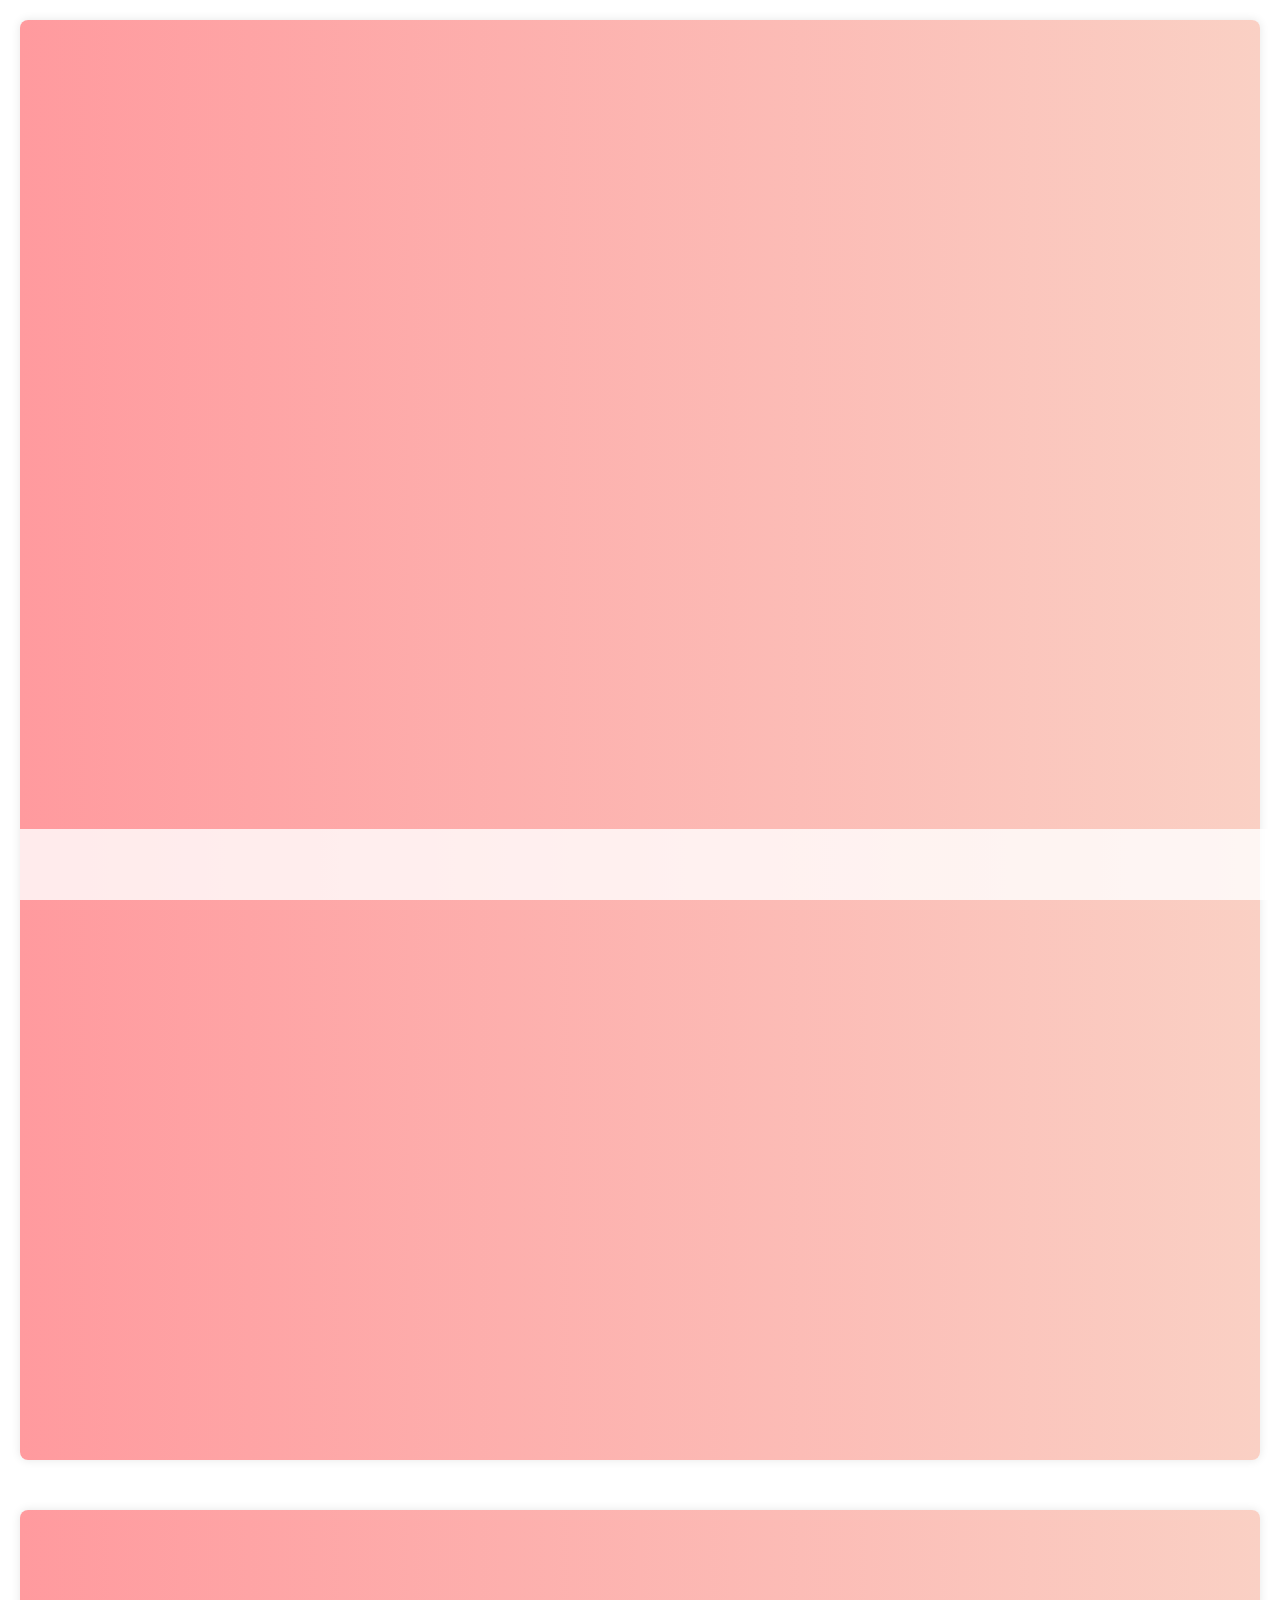
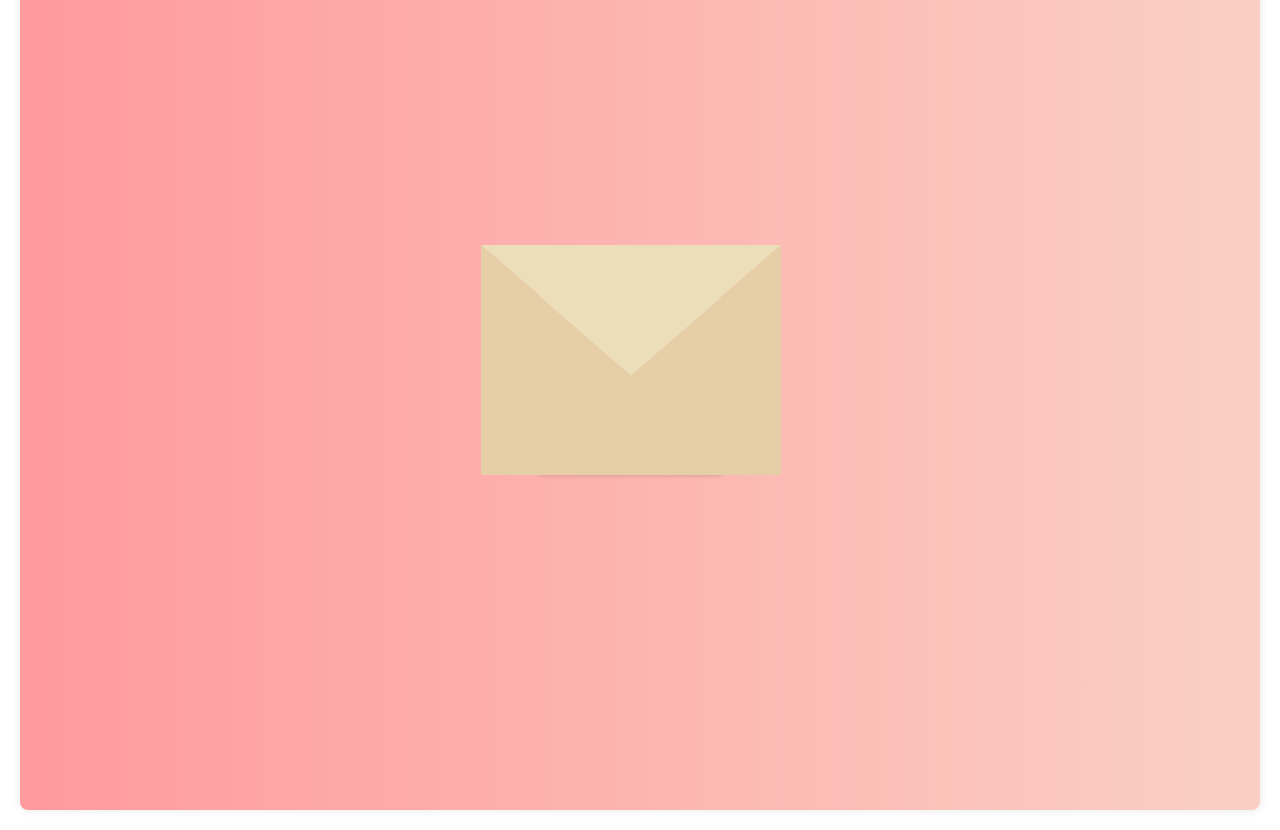
==== index.html @ c6938ff4 "Update index.html" ====
<!DOCTYPE html>
<html lang="en">
<head>
    <meta charset="UTF-8">
    <meta name="viewport" content="width=device-width, initial-scale=1.0">
    <meta http-equiv="X-UA-Compatible" content="IE=edge">
    <title>Animated Text Page</title>
    <link rel="stylesheet" href="styles.css">
</head>
<body>
    <div class="container">
        <p class="animated-text">also dont u ever think that u r never enough for me okkey</p>
        <p class="animated-text">lets continue to forgive & root for the life which we have dreamed of :)</h1>
        <h1 class="animated-text">tnx for staying with me the whole time (^-^)</p><br>
        <br>
        <br>
        <p class="animated-text">its been a year already ,right?</p>
        <p class="animated-text">I don’t know the perfect way to celebrate this,<br> but I want you to know that I’ve poured all my heart <br>into making this special for you, for us. I know we have
            our <br> limitations,and things may not be grand or perfect, but every little thing I do, I do with you in mind. It’s not about the celebration itself—it’s about celebrating you, the love we share, and the beautiful bond that makes my life so much brighter.

            Life is unpredictable, and I won’t pretend to know what next year holds. Maybe we’ll face challenges; maybe we’ll have moments where we’re upset with each other or going through tough times. But no matter what comes our way, one thing I can promise is that my love for you will never waver. You are the most important part of my life, my constant in a world full of uncertainty.
            
            Today, let’s forget about the what-ifs and focus on creating beautiful, unforgettable memories. Let’s laugh, smile, and savor every second of this moment, knowing that it’s ours to cherish forever. I want you to always remember that you are more than enough for me. You don’t have to be perfect, and you don’t have to try to impress me—you, just as you are, are my dream come true.
            
            You are my first thought in the morning and the last one before I sleep. You are the reason I smile when the day feels heavy and the person I thank the stars for every single night. You are my peace, my joy, and my heart. I will always choose you, in this moment, in the next, and in every lifetime we could ever share.
            
            So, let’s celebrate not just today, but the love that brings us together and makes every moment so precious. Thank you for being you—my love, my everything, my forever.
                                 
                                </p>
    </div>


    <p class="text">
        achuuuuuuuuuu, heres a small gift for u (^-^) i love u soooooooooooooooooooooooooooooooooooooooooooooooooooooo muchhhhhh!. mwaaaahhhhhhhhhhhhh
    </p>


    <div class="container2">
        <div class="envelope-wrapper">
            <div class="envelope">
                <div class="letter">
                    <div class="text">
                        <div class="object" >
                        <strong>Dear Person.</strong>
                        <p>
                            No matter what happens, you are my constant, my joy, my strength, and the greatest reason I smile every day.
                        </p>
                        </div>
                    </div>
                </div>
            </div>
            <div class="heart"></div>
        </div>
    </div>


    <script>
        const envelope = document.querySelector('.envelope-wrapper');
        envelope.addEventListener('click', () => {
            envelope.classList.toggle('flap');
        });
    </script>

<script>
    document.addEventListener("DOMContentLoaded", () => {
        const observer = new IntersectionObserver((entries) => {
            entries.forEach((entry) => {
                if (entry.isIntersecting) {
                    entry.target.classList.add("visible"); // Add the visible class
                } else {
                    entry.target.classList.remove("visible"); // Optional: remove the class if it scrolls out
                }
            });
        });

        // Target all elements you want to animate
        const items = document.querySelectorAll(".object");
        items.forEach((item) => observer.observe(item));
    });
</script>

<script>
    document.addEventListener("DOMContentLoaded", () => {
        const textElement = document.querySelector('.text');
        const text = textElement.textContent;
        textElement.innerHTML = ''; // Clear original text

        // Wrap each letter in a span
        [...text].forEach((letter, index) => {
            const span = document.createElement('span');
            span.textContent = letter;
            span.style.animationDelay = `${index * 0.1}s`; // Add delay
            textElement.appendChild(span);
        });
    });
</script>

<footer>
    <p>Made with 💖 by your future huseeeeeeeeeeeeee 😸</p>
</footer>

</body>
</html>
---- styles.css ----
body {
    font-family: Arial, sans-serif;
    background-color: linear-gradient(to bottom, #ffdab9, #f5f5f5);
    margin: 0;
    padding: 20px;
}

.container {
    max-width: 2000px;
    margin: auto;
    background: linear-gradient(to right, #ff9a9e, #fad0c4);
    padding: 20px;
    border-radius: 8px;
    box-shadow: 0 0 10px rgba(0, 0, 0, 0.1);
    text-align: center;
    height: 1400px;
    place-items: center;
}

.container2 {
        height: 100vh;
        max-width: 2000px;
        display: grid;
        place-items: center;
        background: linear-gradient(to right, #ff9a9e, #fad0c4);
        border-radius: 8px;
        margin: auto;
        box-shadow: 0 0 10px rgba(0, 0, 0, 0.1);

}

.object {
    opacity: 0;
    transform: translateY(50px); /* Start slightly off-screen */
    transition: opacity 0.5s ease, transform 0.5s ease; /* Smooth transition */
}

.object.visible {
    opacity: 1;
    transform: translateY(0); /* Move into its final position */
}

.text span {
    display: inline-block;
    opacity: 0;
    transform: translateY(20px);
    animation: reveal 0.5s ease forwards;
}

@keyframes reveal {
    to {
        opacity: 1;
        transform: translateY(0);
    }
}

:root{
    --primary: #fff;
    --bg-color: rgb(5, 53, 61);
    --bg-envelope-color: #f5edd1;
    --envelope-tab: #ecdeb8;
    --envelope-cover: #e6cfa7;
    --shadow-color: rgba(0, 0, 0, 0.2);
    --txt-color: #444;
    --heart-color: rgb(252, 8, 231);
}

h1, p {
    opacity: 0; /* Start hidden */
    transform: translateY(20px); /* Start slightly below */
    animation: fadeInUp 0.5s forwards; /* Animation */
}

.animated-text {
    animation-delay: 6s; /* Delay for the first text */
}

p:nth-of-type(1) {
    animation-delay: 8s; /* Delay for the second text */
}

p:nth-of-type(2) {
    animation-delay: 6s; /* Delay for the third text */
}

p:nth-of-type(4) {
  animation-delay: 5s; /* Delay for the third text */
}

p:nth-of-type(5) {
  animation-delay: 5s; /* Delay for the third text */
}

@keyframes fadeInUp {
    to {
        opacity: 1; /* Fade in */
        transform: translateY(0); /* Move to original position */
    }
}

.container > .envelope-wrapper {
    background: var(--bg-envelope-color);
    box-shadow: 0 0 40px var(--shadow-color);
    align-items: center;
  }
  .envelope-wrapper > .envelope {
    position: relative;
    left: 141px;
    width: 300px;
    height: 230px;
    margin-left: -300px; 

  }
  .envelope-wrapper > .envelope::before {
    content: "";
    position: absolute;
    top: 0;
    z-index: 2;
    border-top: 130px solid var(--envelope-tab);
    border-right: 150px solid transparent;
    border-left: 150px solid transparent;
    transform-origin: top;
    transition: all 0.5s ease-in-out 0.7s;
  }
  .envelope-wrapper > .envelope::after {
    content: "";
    position: absolute;
    z-index: 2;
    width: 0px;
    height: 0px;
    border-top: 130px solid transparent;
    border-right: 150px solid var(--envelope-cover);
    border-bottom: 100px solid var(--envelope-cover);
    border-left: 150px solid var(--envelope-cover);
  }
  .envelope > .letter {
    position:absolute;
    right: 20%;
    bottom: 0;
    width: 54%;
    height: 80%;
    background: var(--primary);
    text-align: center;
    transition: all 1s ease-in-out;
    box-shadow: 0 0 5px var(--shadow-color);
    padding: 20px 10px;
  }
  
  .envelope > .letter > .text {
    font-family: 'Gill Sans', 'Gill Sans MT', Calibri, 'Trebuchet MS', sans-serif;
    color: var(--txt-color);
    text-align: left;
    font-size: 10px;
  }
  .heart {
    position: absolute;
    top: 170%;
    left: 800%;
    width: 15px;
    height: 15px;
    background: var(--heart-color);
    z-index: 4;
    transform: translate(-50%, -20%) rotate(45deg);
    transition: transform 0.5s ease-in-out 1s;
    box-shadow: 0 1px 6px var(--shadow-color);
    cursor: pointer;
    margin-top: 760px; 
    margin-left: -150px;
    
  }
  .heart:before, 
  .heart:after {
    content: "";
    position: absolute;
    width: 15px;
    height: 15px;
    background-color: var(--heart-color);
    border-radius: 50%;
  }
  .heart:before {
    top: -7.5px;
  }
  .heart:after {
    right: 7.5px;
  }
  .flap > .envelope:before {
    transform: rotateX(180deg);
    z-index: 0;
  }
  .flap > .envelope > .letter {
    bottom: 100px;
    transform: scale(1.5);
    transition-delay: 1s;
  }
  .flap > .heart {
    transform: rotate(90deg);
    transition-delay: 0.4s;
  }

  footer {
    background-color: rgba(255, 255, 255, 0.8);
    padding: 10px;
    position: fixed;
    bottom: 0;
    width: 100%;
}

.heart-container {
  position: relative;
  width: 300px;
  height: 270px;
  display: flex;
  justify-content: center;
  align-items: center;
  background: #ff6f61;
  clip-path: polygon(50% 0%, 100% 35%, 85% 100%, 50% 85%, 15% 100%, 0% 35%);
}

.heart-container::before,
.heart-container::after {
  content: '';
  position: absolute;
  width: 150px;
  height: 150px;
  background: #ff6f61;
  border-radius: 50%;
  top: 0;
}

.heart-container::before {
  left: 150px;
}

.heart-container::after {
  left: 0;
}

.heart-text {
  color: white;
  font-size: 16px;
  padding: 20px;
  text-align: center;
  line-height: 1.6;
  word-wrap: break-word;
}
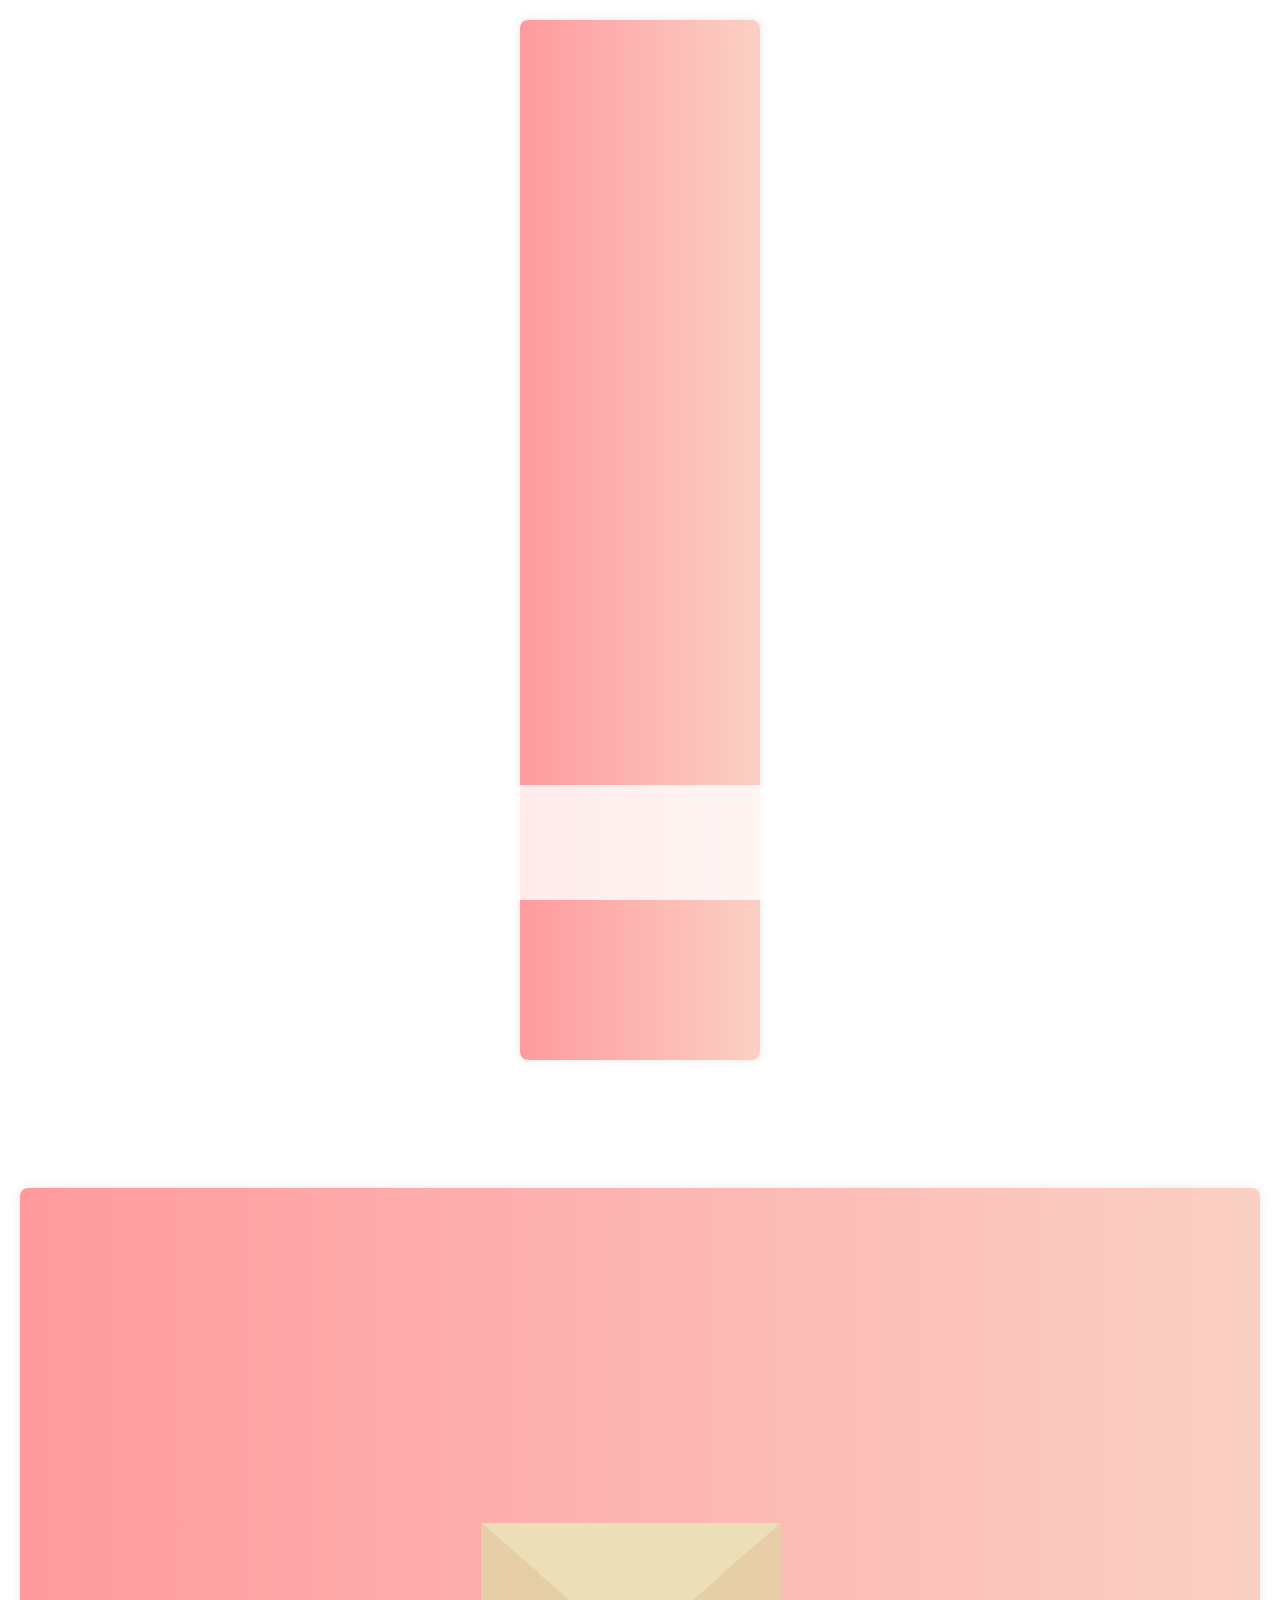
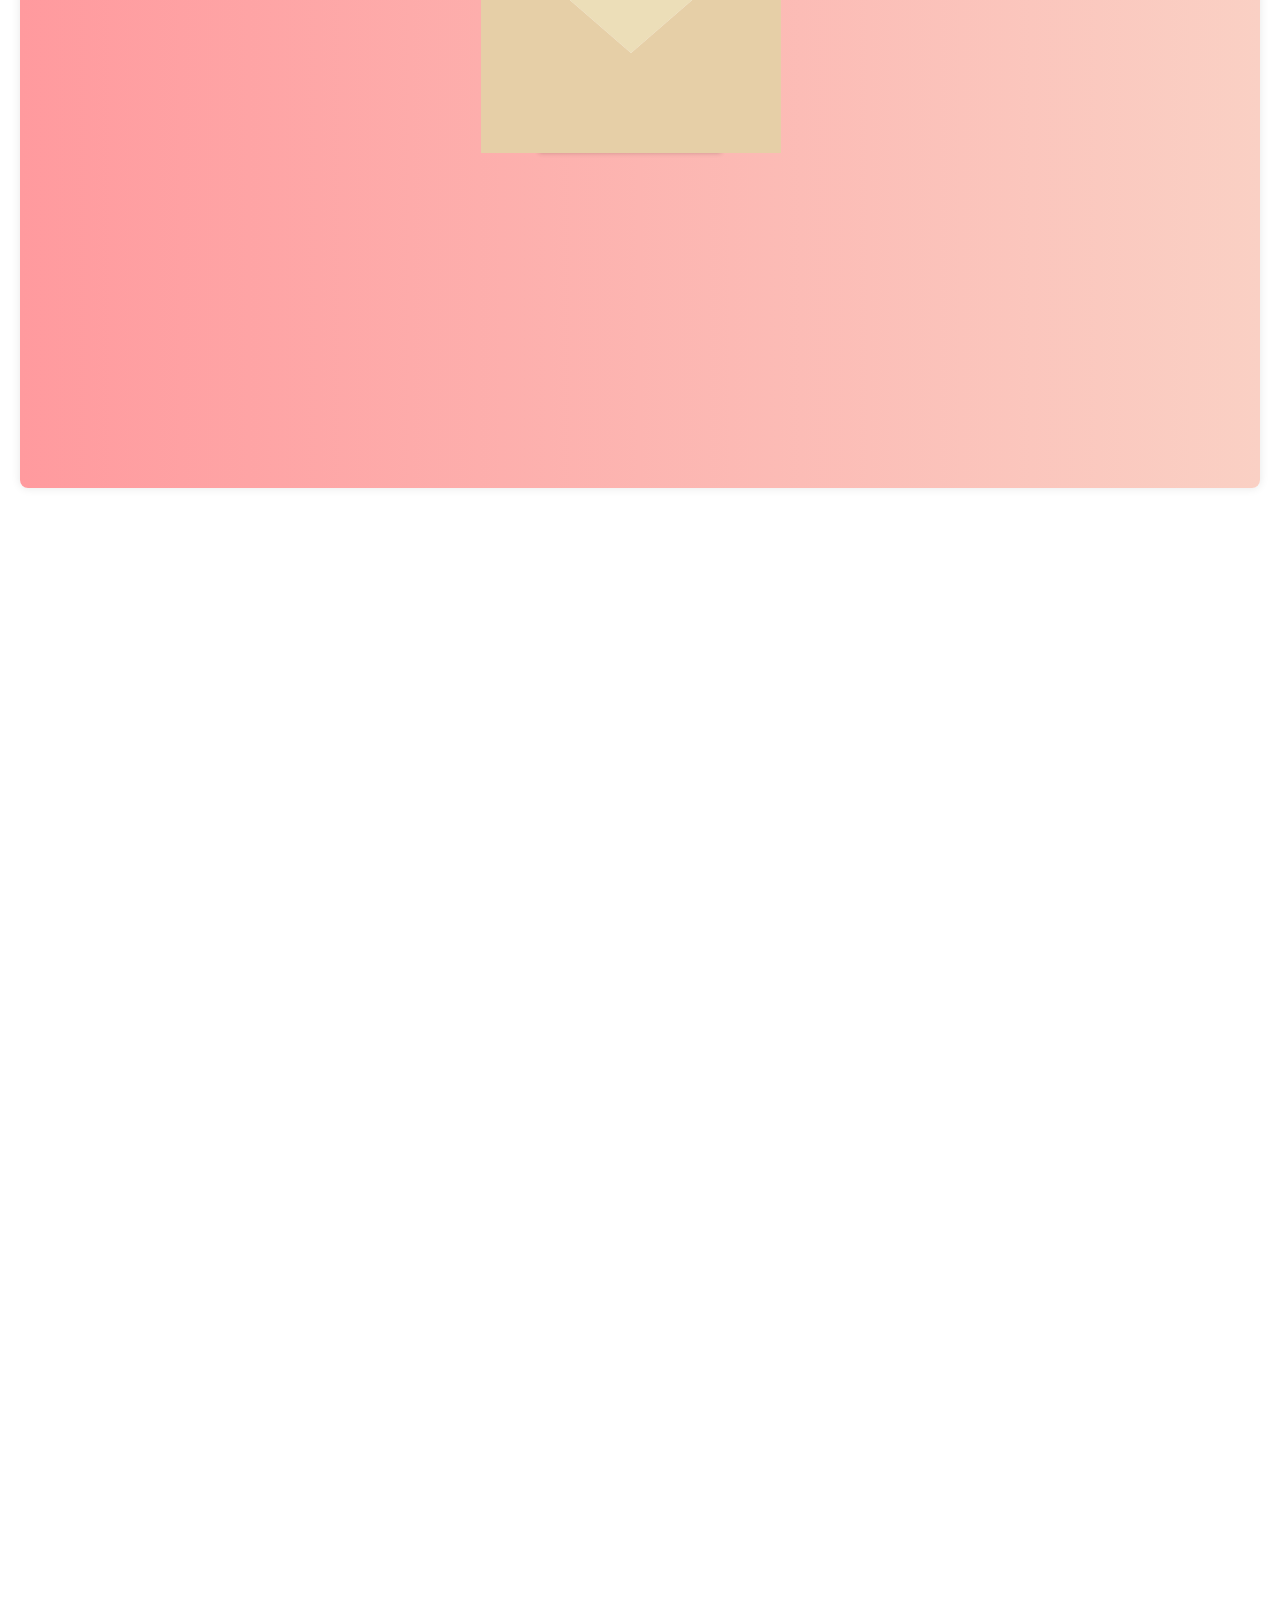
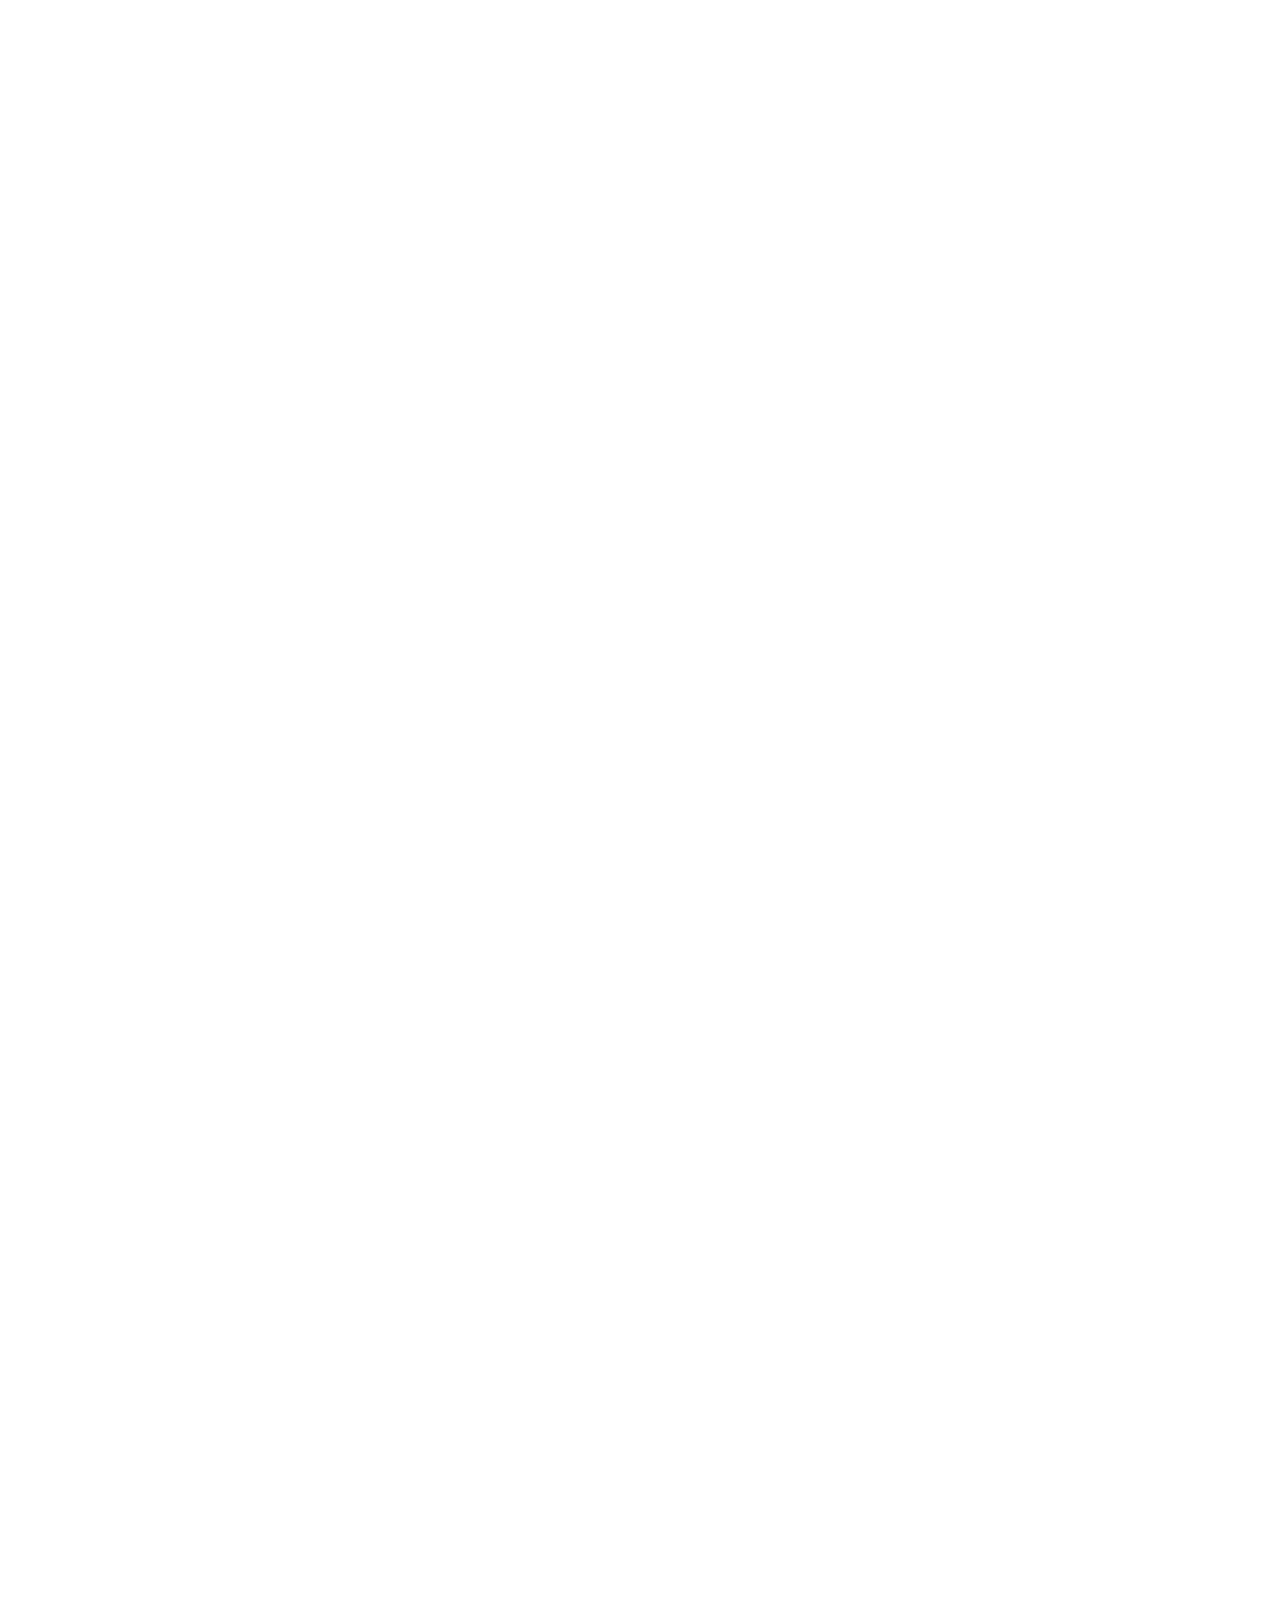
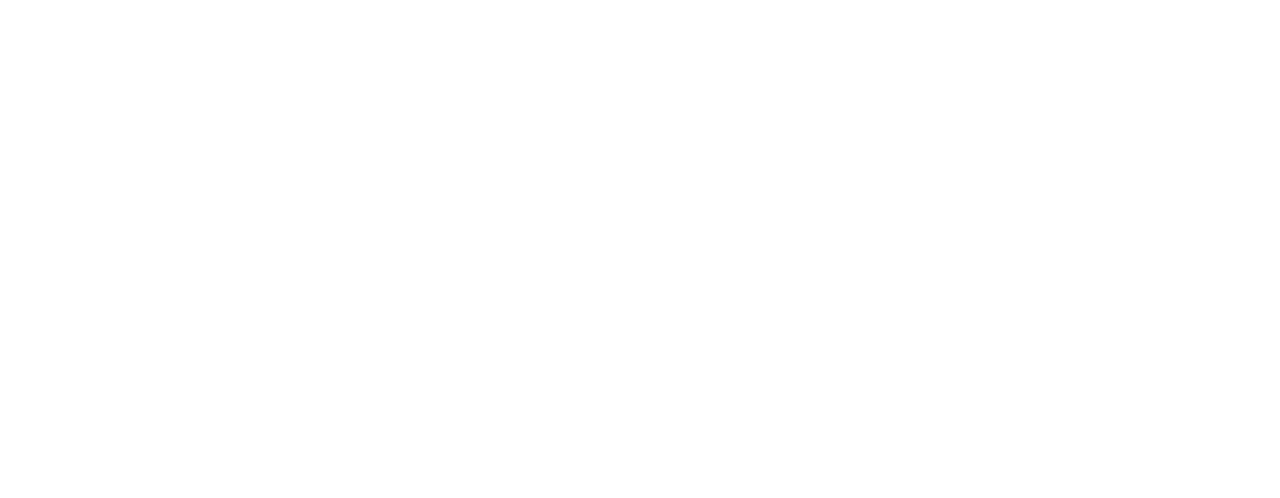
==== commit b102b86d: "Update index.html" ====
--- a/index.html
+++ b/index.html
@@ -4,14 +4,14 @@
     <meta charset="UTF-8">
     <meta name="viewport" content="width=device-width, initial-scale=1.0">
     <meta http-equiv="X-UA-Compatible" content="IE=edge">
-    <title>Animated Text Page</title>
+    <title>Happy anniversary <3</title>
     <link rel="stylesheet" href="styles.css">
 </head>
 <body>
     <div class="container">
         <p class="animated-text">also dont u ever think that u r never enough for me okkey</p>
-        <p class="animated-text">lets continue to forgive & root for the life which we have dreamed of :)</h1>
-        <h1 class="animated-text">tnx for staying with me the whole time (^-^)</p><br>
+        <p class="animated-text">lets continue to forgive & root for the life which we have dreamed of :)</p>
+        <h1 class="animated-text">tnx for staying with me the whole time (^-^)</h1><br>
         <br>
         <br>
         <p class="animated-text">its been a year already ,right?</p>
--- a/styles.css
+++ b/styles.css
@@ -6,15 +6,19 @@
 }
 
 .container {
-    max-width: 2000px;
+    max-width: 200px;
     margin: auto;
     background: linear-gradient(to right, #ff9a9e, #fad0c4);
     padding: 20px;
     border-radius: 8px;
     box-shadow: 0 0 10px rgba(0, 0, 0, 0.1);
     text-align: center;
-    height: 1400px;
+    height: 1000px;
     place-items: center;
+}
+
+p {
+    font-size: 30px;
 }
 
 .container2 {
@@ -28,6 +32,7 @@
         box-shadow: 0 0 10px rgba(0, 0, 0, 0.1);
 
 }
+
 
 .object {
     opacity: 0;
@@ -154,7 +159,7 @@
   }
   .heart {
     position: absolute;
-    top: 170%;
+    top: 190%;
     left: 800%;
     width: 15px;
     height: 15px;
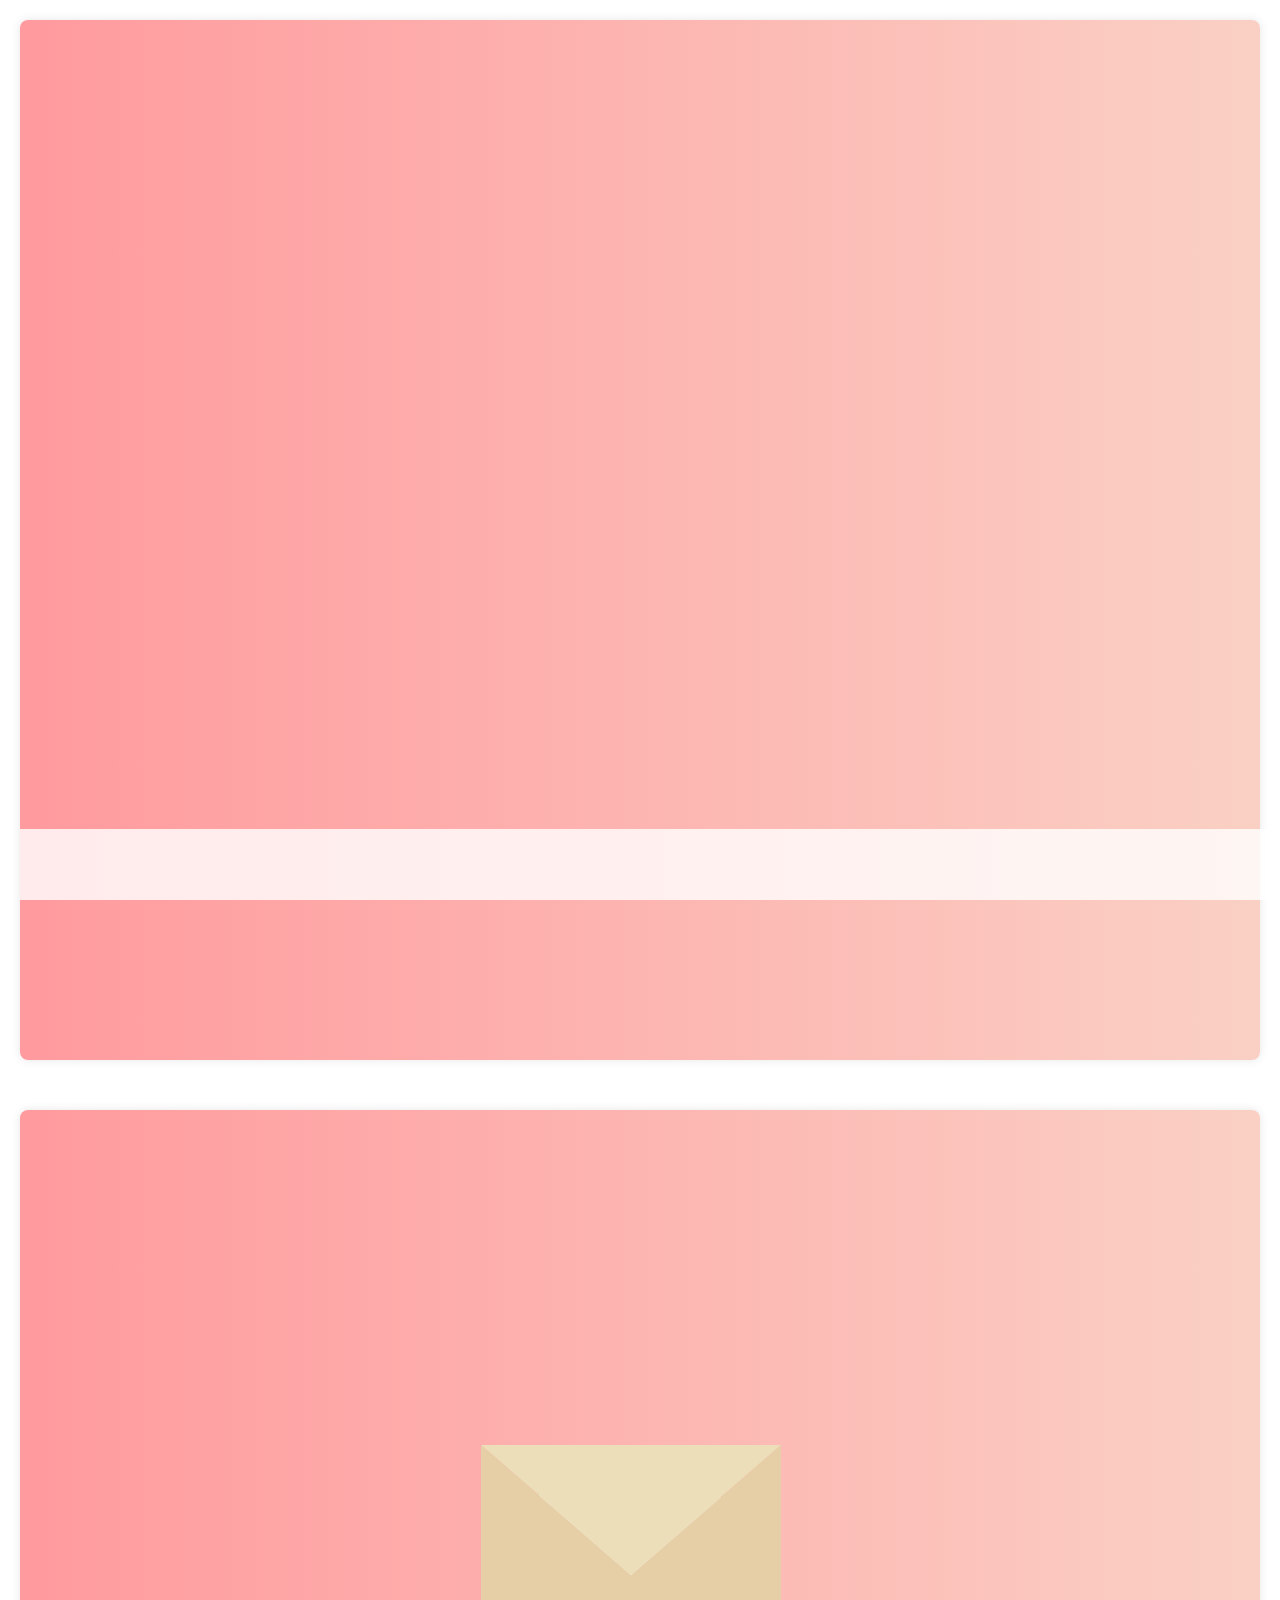
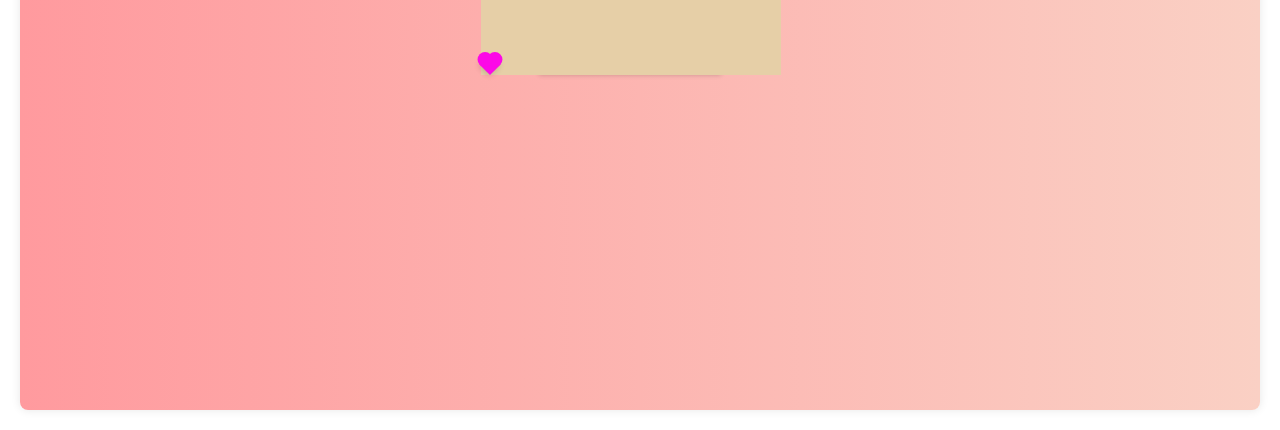
==== commit 9cfa6c7e: "Update index.html" ====
--- a/index.html
+++ b/index.html
@@ -15,7 +15,10 @@
         <br>
         <br>
         <p class="animated-text">its been a year already ,right?</p>
-        <p class="animated-text">I don’t know the perfect way to celebrate this,<br> but I want you to know that I’ve poured all my heart <br>into making this special for you, for us. I know we have
+
+        <div class="animated-text">
+            <div class="text-size">
+        <p>I don’t know the perfect way to celebrate this,<br> but I want you to know that I’ve poured all my heart <br>into making this special for you, for us. I know we have
             our <br> limitations,and things may not be grand or perfect, but every little thing I do, I do with you in mind. It’s not about the celebration itself—it’s about celebrating you, the love we share, and the beautiful bond that makes my life so much brighter.
 
             Life is unpredictable, and I won’t pretend to know what next year holds. Maybe we’ll face challenges; maybe we’ll have moments where we’re upset with each other or going through tough times. But no matter what comes our way, one thing I can promise is that my love for you will never waver. You are the most important part of my life, my constant in a world full of uncertainty.
@@ -27,6 +30,8 @@
             So, let’s celebrate not just today, but the love that brings us together and makes every moment so precious. Thank you for being you—my love, my everything, my forever.
                                  
                                 </p>
+            </div>
+            </div>
     </div>
 
 
--- a/styles.css
+++ b/styles.css
@@ -6,7 +6,7 @@
 }
 
 .container {
-    max-width: 200px;
+    max-width: 2000px;
     margin: auto;
     background: linear-gradient(to right, #ff9a9e, #fad0c4);
     padding: 20px;
@@ -17,7 +17,7 @@
     place-items: center;
 }
 
-p {
+.text-size {
     font-size: 30px;
 }
 
@@ -159,8 +159,7 @@
   }
   .heart {
     position: absolute;
-    top: 190%;
-    left: 800%;
+    top: 100%;
     width: 15px;
     height: 15px;
     background: var(--heart-color);
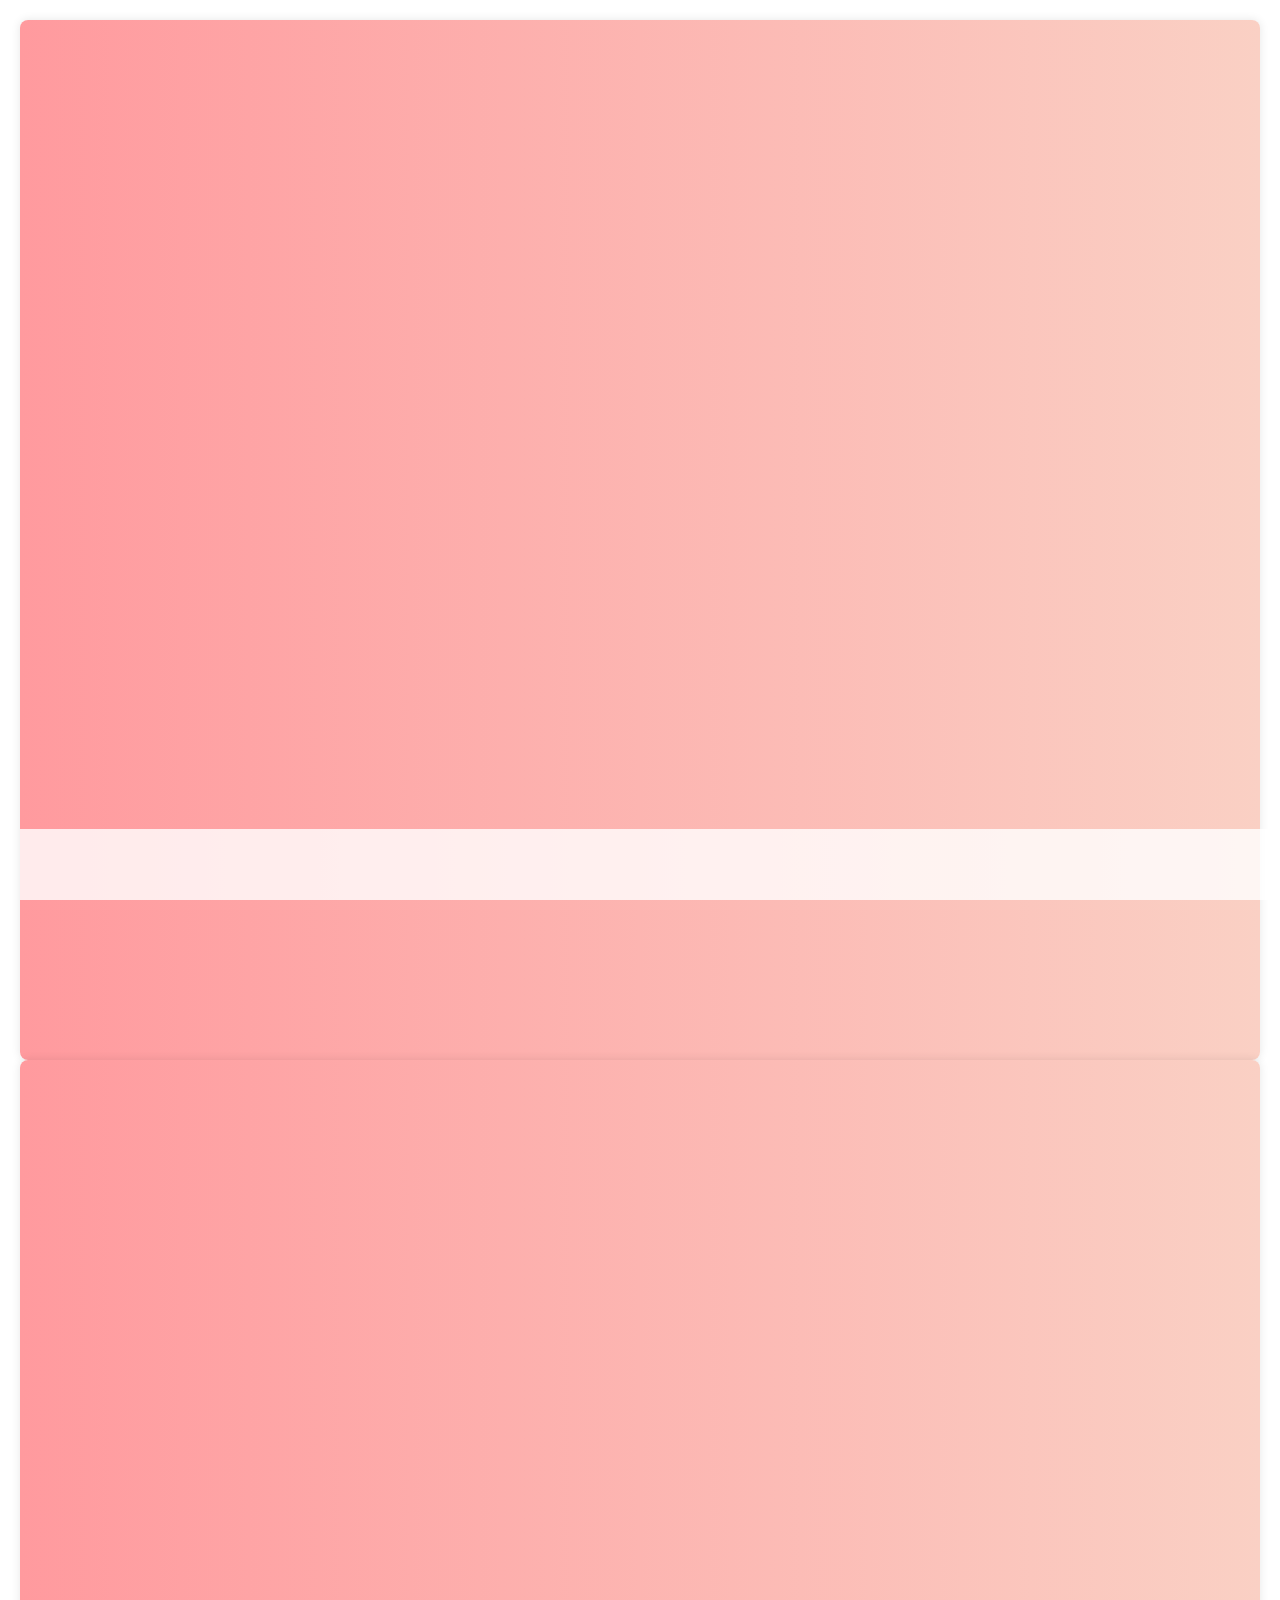
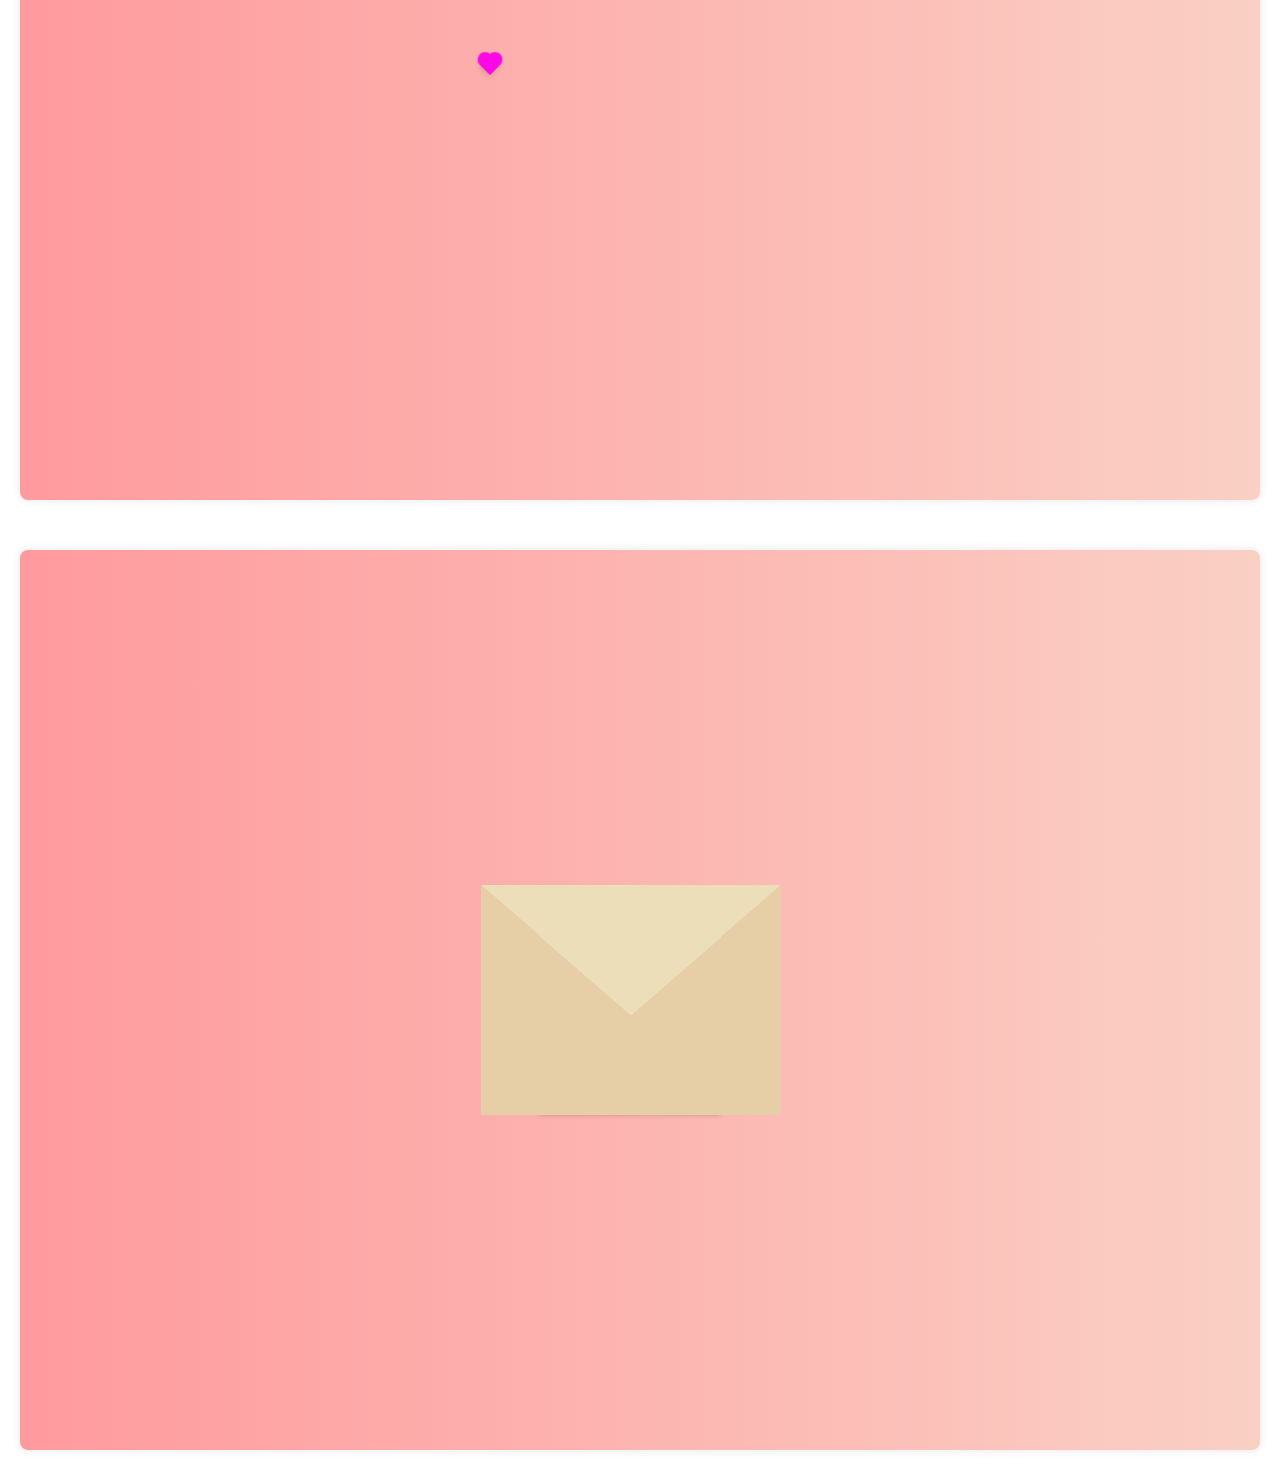
==== commit 7417fa4f: "Update index.html" ====
--- a/index.html
+++ b/index.html
@@ -16,6 +16,9 @@
         <br>
         <p class="animated-text">its been a year already ,right?</p>
 
+            </div>
+
+    <div class="container">
         <div class="animated-text">
             <div class="text-size">
         <p>I don’t know the perfect way to celebrate this,<br> but I want you to know that I’ve poured all my heart <br>into making this special for you, for us. I know we have
@@ -32,7 +35,7 @@
                                 </p>
             </div>
             </div>
-    </div>
+        </div>
 
 
     <p class="text">
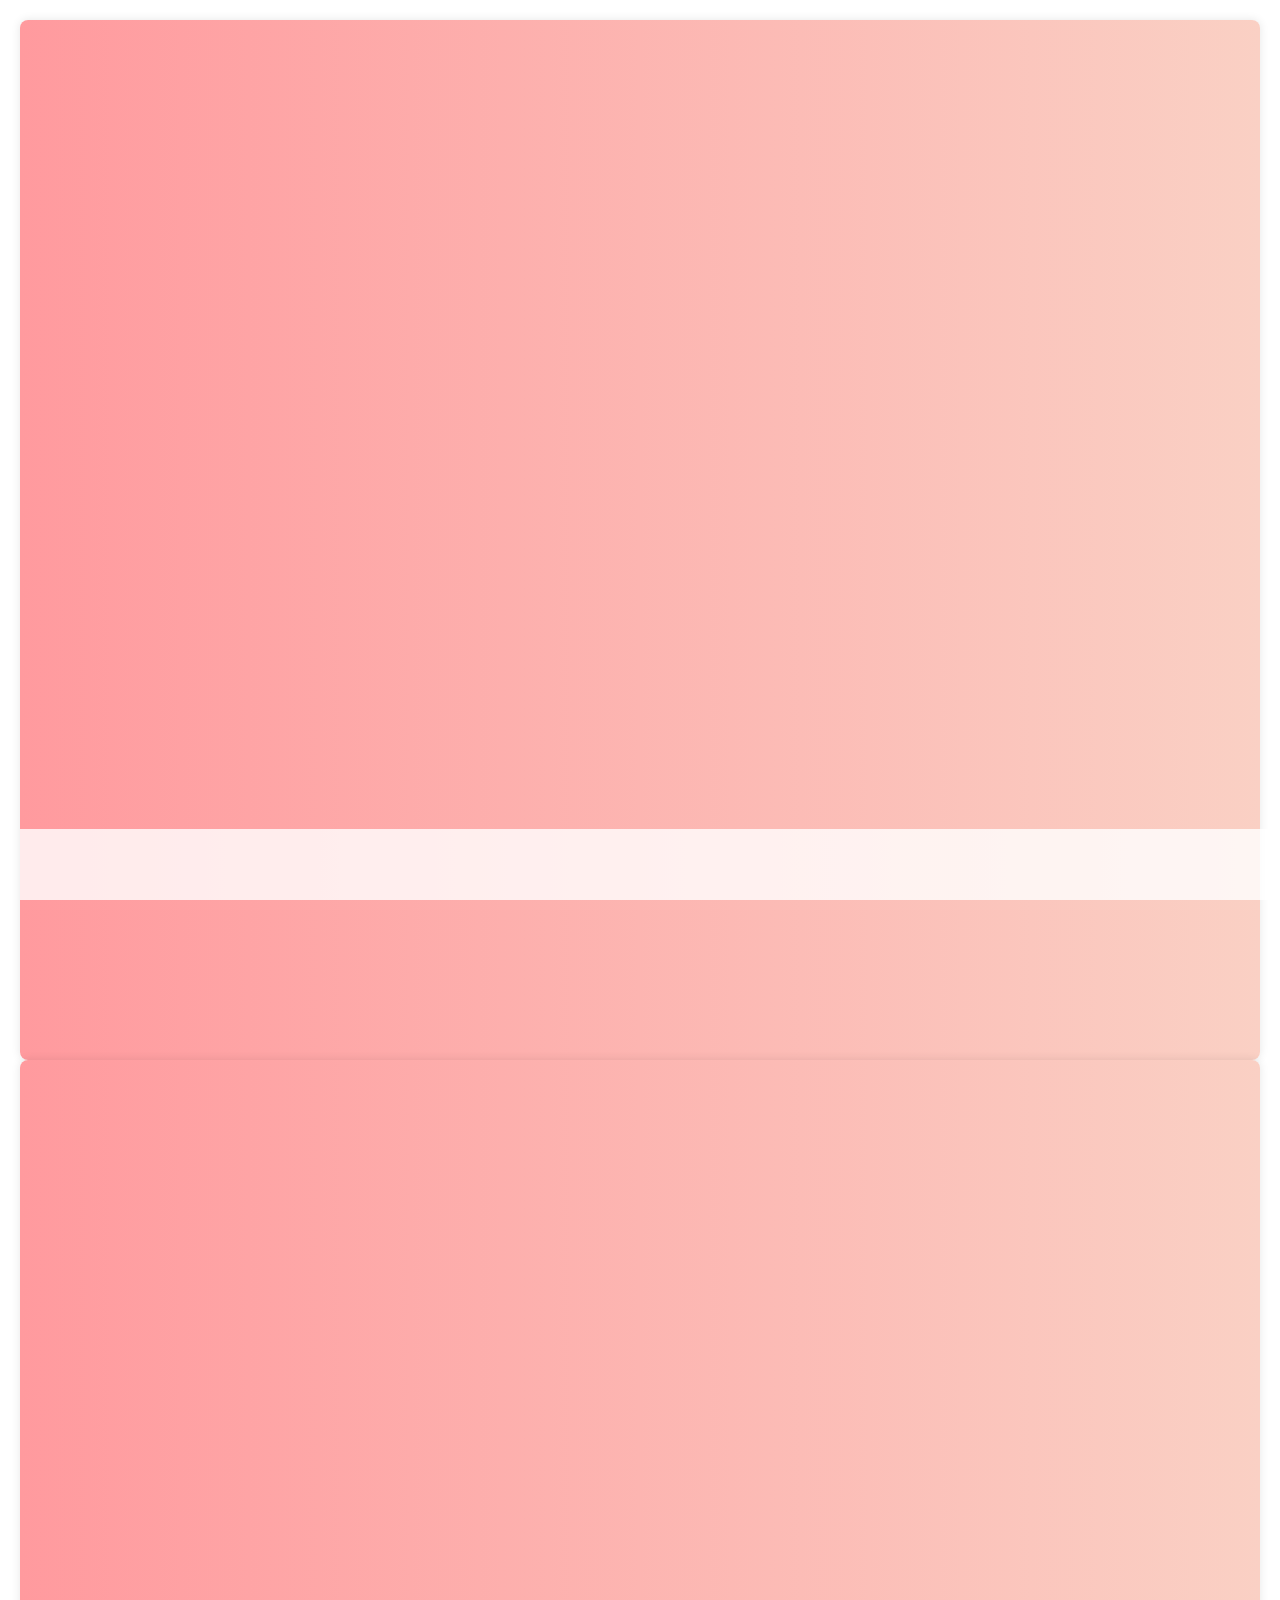
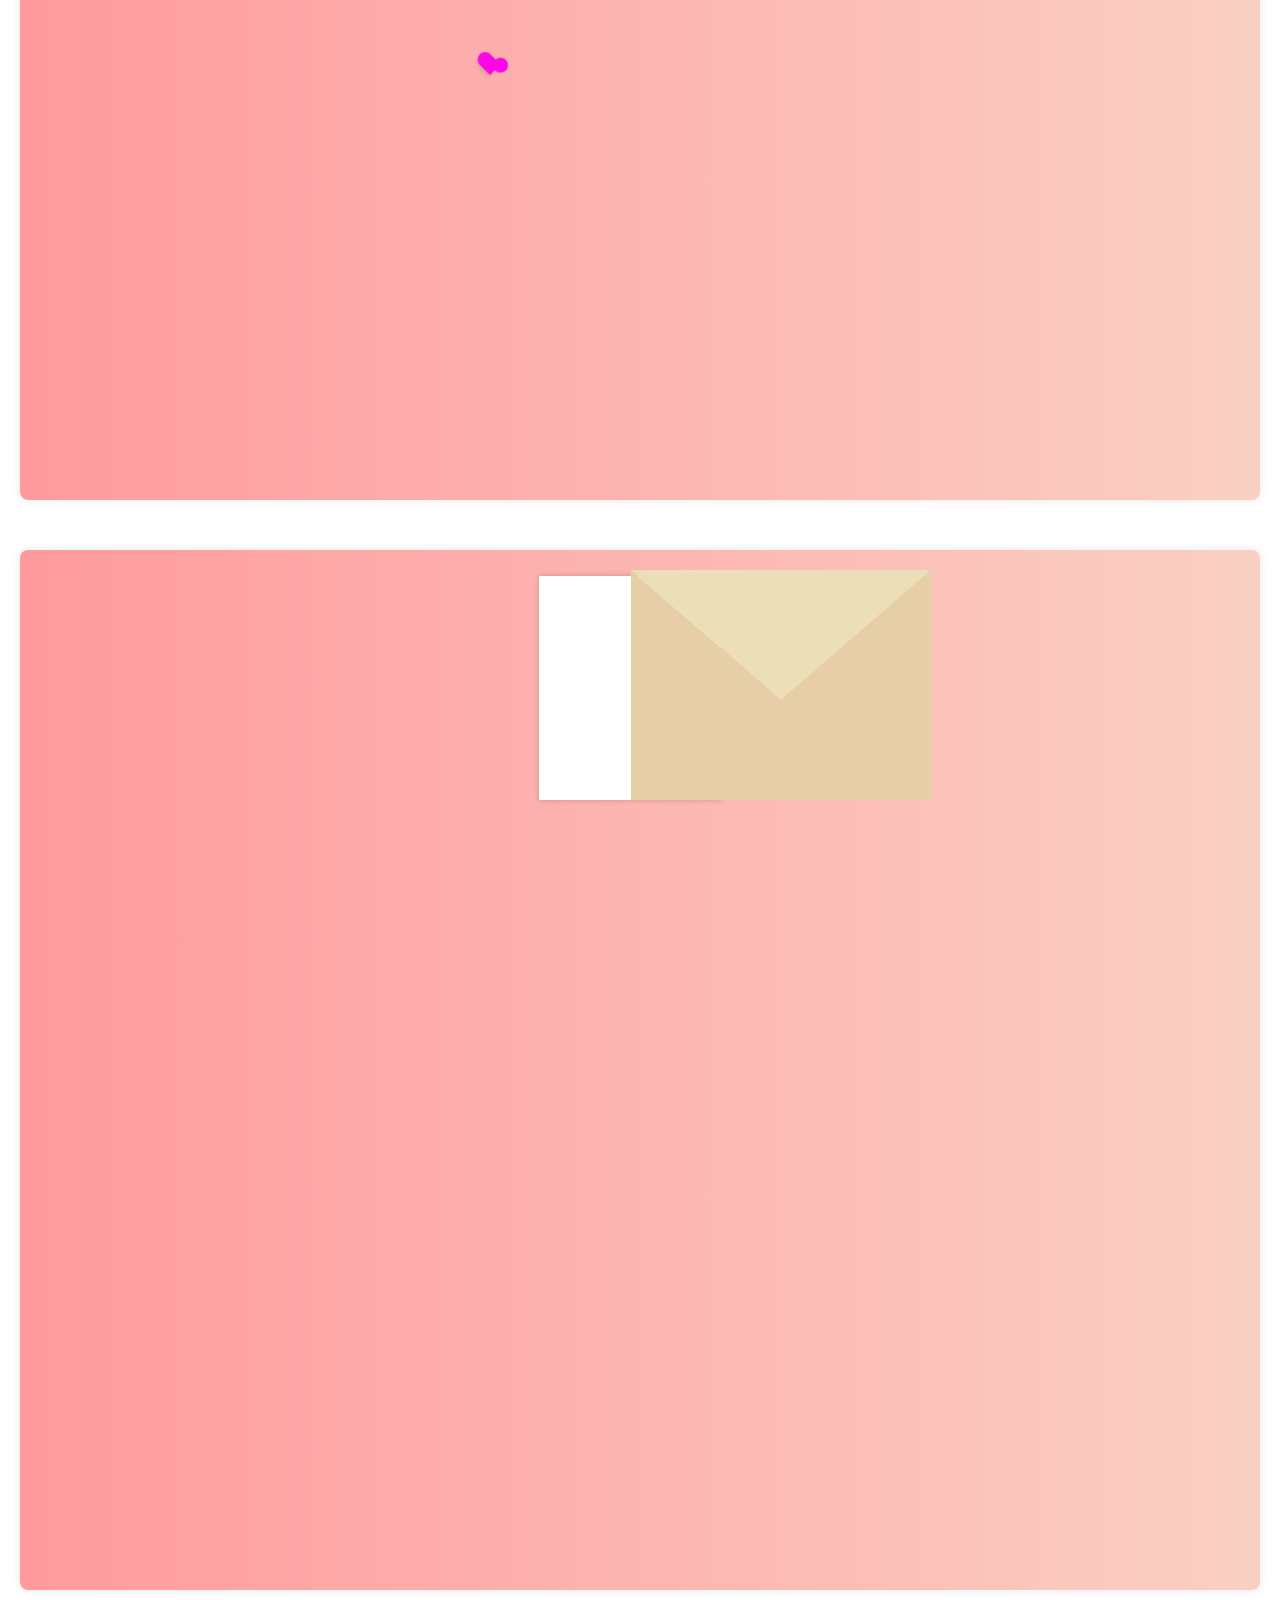
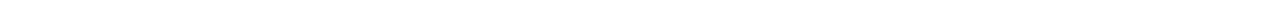
==== commit 25f6410c: "Update index.html" ====
--- a/index.html
+++ b/index.html
@@ -43,7 +43,7 @@
     </p>
 
 
-    <div class="container2">
+    <div class="container">
         <div class="envelope-wrapper">
             <div class="envelope">
                 <div class="letter">
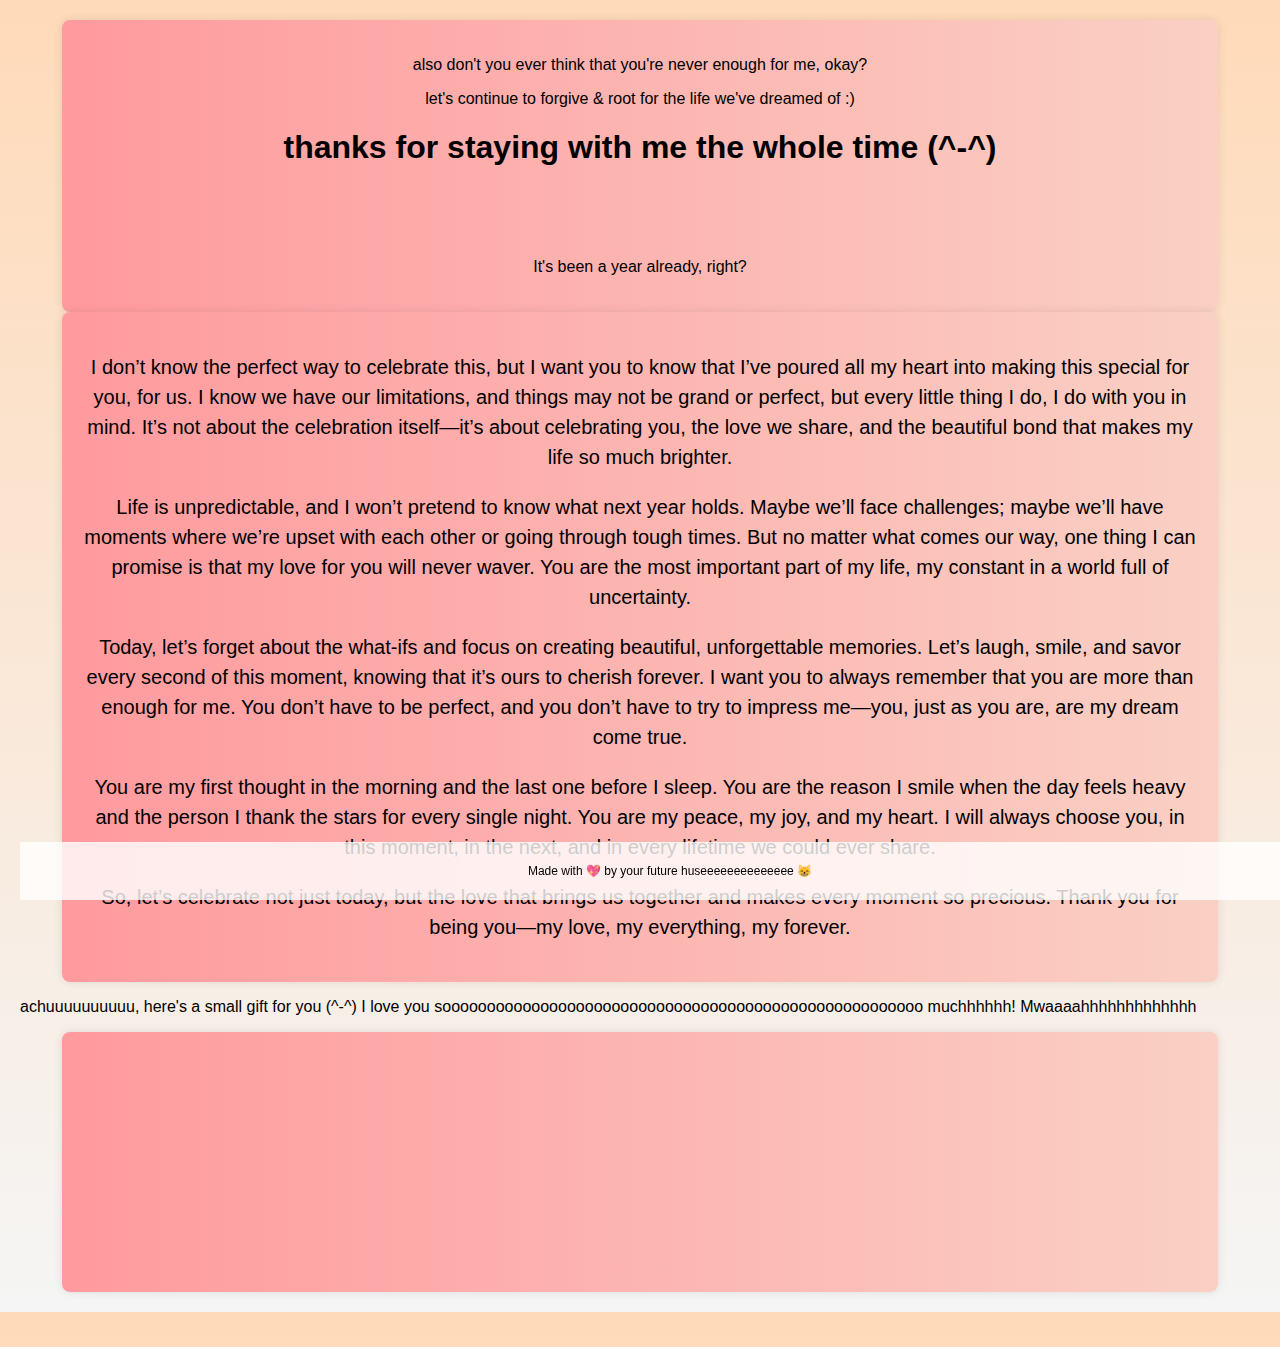
==== commit e526f7ce: "Update index.html" ====
--- a/index.html
+++ b/index.html
@@ -8,51 +8,44 @@
     <link rel="stylesheet" href="styles.css">
 </head>
 <body>
+
+    <!-- Container for animated text -->
     <div class="container">
-        <p class="animated-text">also dont u ever think that u r never enough for me okkey</p>
-        <p class="animated-text">lets continue to forgive & root for the life which we have dreamed of :)</p>
-        <h1 class="animated-text">tnx for staying with me the whole time (^-^)</h1><br>
+        <p class="animated-text">also don't you ever think that you're never enough for me, okay?</p>
+        <p class="animated-text">let's continue to forgive & root for the life we've dreamed of :)</p>
+        <h1 class="animated-text">thanks for staying with me the whole time (^-^)</h1><br>
         <br>
         <br>
-        <p class="animated-text">its been a year already ,right?</p>
+        <p class="animated-text">It's been a year already, right?</p>
+    </div>
 
-            </div>
-
+    <!-- Main content container -->
     <div class="container">
         <div class="animated-text">
             <div class="text-size">
-        <p>I don’t know the perfect way to celebrate this,<br> but I want you to know that I’ve poured all my heart <br>into making this special for you, for us. I know we have
-            our <br> limitations,and things may not be grand or perfect, but every little thing I do, I do with you in mind. It’s not about the celebration itself—it’s about celebrating you, the love we share, and the beautiful bond that makes my life so much brighter.
-
-            Life is unpredictable, and I won’t pretend to know what next year holds. Maybe we’ll face challenges; maybe we’ll have moments where we’re upset with each other or going through tough times. But no matter what comes our way, one thing I can promise is that my love for you will never waver. You are the most important part of my life, my constant in a world full of uncertainty.
-            
-            Today, let’s forget about the what-ifs and focus on creating beautiful, unforgettable memories. Let’s laugh, smile, and savor every second of this moment, knowing that it’s ours to cherish forever. I want you to always remember that you are more than enough for me. You don’t have to be perfect, and you don’t have to try to impress me—you, just as you are, are my dream come true.
-            
-            You are my first thought in the morning and the last one before I sleep. You are the reason I smile when the day feels heavy and the person I thank the stars for every single night. You are my peace, my joy, and my heart. I will always choose you, in this moment, in the next, and in every lifetime we could ever share.
-            
-            So, let’s celebrate not just today, but the love that brings us together and makes every moment so precious. Thank you for being you—my love, my everything, my forever.
-                                 
-                                </p>
-            </div>
+                <p>I don’t know the perfect way to celebrate this, but I want you to know that I’ve poured all my heart into making this special for you, for us. I know we have our limitations, and things may not be grand or perfect, but every little thing I do, I do with you in mind. It’s not about the celebration itself—it’s about celebrating you, the love we share, and the beautiful bond that makes my life so much brighter.</p>
+                <p>Life is unpredictable, and I won’t pretend to know what next year holds. Maybe we’ll face challenges; maybe we’ll have moments where we’re upset with each other or going through tough times. But no matter what comes our way, one thing I can promise is that my love for you will never waver. You are the most important part of my life, my constant in a world full of uncertainty.</p>
+                <p>Today, let’s forget about the what-ifs and focus on creating beautiful, unforgettable memories. Let’s laugh, smile, and savor every second of this moment, knowing that it’s ours to cherish forever. I want you to always remember that you are more than enough for me. You don’t have to be perfect, and you don’t have to try to impress me—you, just as you are, are my dream come true.</p>
+                <p>You are my first thought in the morning and the last one before I sleep. You are the reason I smile when the day feels heavy and the person I thank the stars for every single night. You are my peace, my joy, and my heart. I will always choose you, in this moment, in the next, and in every lifetime we could ever share.</p>
+                <p>So, let’s celebrate not just today, but the love that brings us together and makes every moment so precious. Thank you for being you—my love, my everything, my forever.</p>
             </div>
         </div>
+    </div>
 
-
+    <!-- Final message -->
     <p class="text">
-        achuuuuuuuuuu, heres a small gift for u (^-^) i love u soooooooooooooooooooooooooooooooooooooooooooooooooooooo muchhhhhh!. mwaaaahhhhhhhhhhhhh
+        achuuuuuuuuuu, here's a small gift for you (^-^) I love you soooooooooooooooooooooooooooooooooooooooooooooooooooooo muchhhhhh! Mwaaaahhhhhhhhhhhhh
     </p>
 
-
+    <!-- Envelope animation -->
     <div class="container">
         <div class="envelope-wrapper">
             <div class="envelope">
                 <div class="letter">
                     <div class="text">
-                        <div class="object" >
-                        <strong>Dear Person.</strong>
-                        <p>
-                            No matter what happens, you are my constant, my joy, my strength, and the greatest reason I smile every day.
-                        </p>
+                        <div class="object">
+                            <strong>Dear Person,</strong>
+                            <p>No matter what happens, you are my constant, my joy, my strength, and the greatest reason I smile every day.</p>
                         </div>
                     </div>
                 </div>
@@ -61,7 +54,7 @@
         </div>
     </div>
 
-
+    <!-- Interactive envelope flap -->
     <script>
         const envelope = document.querySelector('.envelope-wrapper');
         envelope.addEventListener('click', () => {
@@ -69,43 +62,46 @@
         });
     </script>
 
-<script>
-    document.addEventListener("DOMContentLoaded", () => {
-        const observer = new IntersectionObserver((entries) => {
-            entries.forEach((entry) => {
-                if (entry.isIntersecting) {
-                    entry.target.classList.add("visible"); // Add the visible class
-                } else {
-                    entry.target.classList.remove("visible"); // Optional: remove the class if it scrolls out
-                }
+    <!-- Intersection observer for scroll-based animations -->
+    <script>
+        document.addEventListener("DOMContentLoaded", () => {
+            const observer = new IntersectionObserver((entries) => {
+                entries.forEach((entry) => {
+                    if (entry.isIntersecting) {
+                        entry.target.classList.add("visible");
+                    } else {
+                        entry.target.classList.remove("visible");
+                    }
+                });
+            });
+
+            // Target all elements with the .object class for animation
+            const items = document.querySelectorAll(".object");
+            items.forEach((item) => observer.observe(item));
+        });
+    </script>
+
+    <!-- Letter animation with delay -->
+    <script>
+        document.addEventListener("DOMContentLoaded", () => {
+            const textElement = document.querySelector('.text');
+            const text = textElement.textContent;
+            textElement.innerHTML = ''; // Clear original text
+
+            // Wrap each letter in a span and apply animation delay
+            [...text].forEach((letter, index) => {
+                const span = document.createElement('span');
+                span.textContent = letter;
+                span.style.animationDelay = `${index * 0.1}s`; // Add delay
+                textElement.appendChild(span);
             });
         });
+    </script>
 
-        // Target all elements you want to animate
-        const items = document.querySelectorAll(".object");
-        items.forEach((item) => observer.observe(item));
-    });
-</script>
-
-<script>
-    document.addEventListener("DOMContentLoaded", () => {
-        const textElement = document.querySelector('.text');
-        const text = textElement.textContent;
-        textElement.innerHTML = ''; // Clear original text
-
-        // Wrap each letter in a span
-        [...text].forEach((letter, index) => {
-            const span = document.createElement('span');
-            span.textContent = letter;
-            span.style.animationDelay = `${index * 0.1}s`; // Add delay
-            textElement.appendChild(span);
-        });
-    });
-</script>
-
-<footer>
-    <p>Made with 💖 by your future huseeeeeeeeeeeeee 😸</p>
-</footer>
+    <!-- Footer -->
+    <footer>
+        <p>Made with 💖 by your future huseeeeeeeeeeeeee 😸</p>
+    </footer>
 
 </body>
 </html>
--- a/styles.css
+++ b/styles.css
@@ -1,39 +1,43 @@
+/* General Reset for Mobile */
 body {
     font-family: Arial, sans-serif;
-    background-color: linear-gradient(to bottom, #ffdab9, #f5f5f5);
+    background: linear-gradient(to bottom, #ffdab9, #f5f5f5);
     margin: 0;
     padding: 20px;
-}
-
+    overflow-x: hidden; /* Prevent horizontal scrolling */
+}
+
+/* Container Styling */
 .container {
-    max-width: 2000px;
+    max-width: 90%; /* Adjust to fit smaller screens */
     margin: auto;
     background: linear-gradient(to right, #ff9a9e, #fad0c4);
     padding: 20px;
     border-radius: 8px;
     box-shadow: 0 0 10px rgba(0, 0, 0, 0.1);
     text-align: center;
-    height: 1000px;
+}
+
+/* Text Styling */
+.text-size {
+    font-size: 20px; /* Adjusted for mobile */
+    line-height: 1.5;
+}
+
+/* Responsive Envelope */
+.container2 {
+    height: auto;
+    max-width: 90%;
+    display: grid;
     place-items: center;
-}
-
-.text-size {
-    font-size: 30px;
-}
-
-.container2 {
-        height: 100vh;
-        max-width: 2000px;
-        display: grid;
-        place-items: center;
-        background: linear-gradient(to right, #ff9a9e, #fad0c4);
-        border-radius: 8px;
-        margin: auto;
-        box-shadow: 0 0 10px rgba(0, 0, 0, 0.1);
-
-}
-
-
+    background: linear-gradient(to right, #ff9a9e, #fad0c4);
+    border-radius: 8px;
+    margin: auto;
+    box-shadow: 0 0 10px rgba(0, 0, 0, 0.1);
+    padding: 20px;
+}
+
+/* Animated Object */
 .object {
     opacity: 0;
     transform: translateY(50px); /* Start slightly off-screen */
@@ -45,205 +49,190 @@
     transform: translateY(0); /* Move into its final position */
 }
 
-.text span {
-    display: inline-block;
-    opacity: 0;
-    transform: translateY(20px);
-    animation: reveal 0.5s ease forwards;
-}
-
-@keyframes reveal {
-    to {
-        opacity: 1;
-        transform: translateY(0);
-    }
-}
-
-:root{
-    --primary: #fff;
-    --bg-color: rgb(5, 53, 61);
-    --bg-envelope-color: #f5edd1;
-    --envelope-tab: #ecdeb8;
-    --envelope-cover: #e6cfa7;
-    --shadow-color: rgba(0, 0, 0, 0.2);
-    --txt-color: #444;
-    --heart-color: rgb(252, 8, 231);
-}
-
-h1, p {
-    opacity: 0; /* Start hidden */
-    transform: translateY(20px); /* Start slightly below */
-    animation: fadeInUp 0.5s forwards; /* Animation */
-}
-
-.animated-text {
-    animation-delay: 6s; /* Delay for the first text */
-}
-
-p:nth-of-type(1) {
-    animation-delay: 8s; /* Delay for the second text */
-}
-
-p:nth-of-type(2) {
-    animation-delay: 6s; /* Delay for the third text */
-}
-
-p:nth-of-type(4) {
-  animation-delay: 5s; /* Delay for the third text */
-}
-
-p:nth-of-type(5) {
-  animation-delay: 5s; /* Delay for the third text */
-}
-
-@keyframes fadeInUp {
-    to {
-        opacity: 1; /* Fade in */
-        transform: translateY(0); /* Move to original position */
-    }
-}
-
+/* Letter Styling */
+.letter .text {
+    font-size: 14px; /* Adjusted for readability on smaller screens */
+    line-height: 1.6;
+    padding: 10px;
+    color: var(--txt-color);
+    text-align: center;
+}
+
+/* Heart Styling */
+.heart-container {
+    position: relative;
+    width: 250px; /* Adjusted for smaller screens */
+    height: 220px;
+    display: flex;
+    justify-content: center;
+    align-items: center;
+    background: #ff6f61;
+    clip-path: polygon(50% 0%, 100% 35%, 85% 100%, 50% 85%, 15% 100%, 0% 35%);
+}
+
+.heart-container::before,
+.heart-container::after {
+    content: '';
+    position: absolute;
+    width: 125px; /* Scaled down */
+    height: 125px;
+    background: #ff6f61;
+    border-radius: 50%;
+    top: 0;
+}
+
+.heart-container::before {
+    left: 125px;
+}
+
+.heart-container::after {
+    left: 0;
+}
+
+.heart-text {
+    color: white;
+    font-size: 14px;
+    padding: 10px;
+    text-align: center;
+    line-height: 1.5;
+}
+
+/* Footer Styling */
+footer {
+    background-color: rgba(255, 255, 255, 0.8);
+    padding: 10px;
+    position: fixed;
+    bottom: 0;
+    width: 100%;
+    text-align: center;
+    font-size: 12px;
+}
+
+/* Responsive Design: Medium-Sized Mobile Screens */
+@media (max-width: 768px) {
+    .text-size {
+        font-size: 18px; /* Reduce font size */
+    }
+
+    .heart-container {
+        width: 200px; /* Adjust heart size */
+        height: 180px;
+    }
+
+    .heart-container::before,
+    .heart-container::after {
+        width: 100px;
+        height: 100px;
+    }
+
+    .letter .text {
+        font-size: 12px; /* Reduce letter text size */
+        padding: 8px;
+    }
+
+    .container {
+        padding: 15px; /* Reduce padding */
+    }
+}
+
+/* Envelope Wrapper */
 .container > .envelope-wrapper {
-    background: var(--bg-envelope-color);
-    box-shadow: 0 0 40px var(--shadow-color);
+    max-width: 100%; /* Make it responsive */
+    margin: 20px auto;
+    display: flex;
+    justify-content: center;
     align-items: center;
-  }
-  .envelope-wrapper > .envelope {
+}
+
+.envelope-wrapper > .envelope {
     position: relative;
-    left: 141px;
-    width: 300px;
-    height: 230px;
-    margin-left: -300px; 
-
-  }
-  .envelope-wrapper > .envelope::before {
+    width: 250px; /* Adjusted width for smaller screens */
+    height: 180px; /* Adjusted height */
+    margin: auto;
+}
+
+.envelope-wrapper > .envelope::before {
     content: "";
     position: absolute;
     top: 0;
     z-index: 2;
-    border-top: 130px solid var(--envelope-tab);
-    border-right: 150px solid transparent;
-    border-left: 150px solid transparent;
+    border-top: 90px solid var(--envelope-tab); /* Scaled down */
+    border-right: 125px solid transparent;
+    border-left: 125px solid transparent;
     transform-origin: top;
     transition: all 0.5s ease-in-out 0.7s;
-  }
-  .envelope-wrapper > .envelope::after {
+}
+
+.envelope-wrapper > .envelope::after {
     content: "";
     position: absolute;
     z-index: 2;
     width: 0px;
     height: 0px;
-    border-top: 130px solid transparent;
-    border-right: 150px solid var(--envelope-cover);
-    border-bottom: 100px solid var(--envelope-cover);
-    border-left: 150px solid var(--envelope-cover);
-  }
-  .envelope > .letter {
-    position:absolute;
-    right: 20%;
+    border-top: 90px solid transparent;
+    border-right: 125px solid var(--envelope-cover); /* Adjusted size */
+    border-bottom: 80px solid var(--envelope-cover);
+    border-left: 125px solid var(--envelope-cover);
+}
+
+.envelope > .letter {
+    position: absolute;
+    right: 15%;
     bottom: 0;
-    width: 54%;
-    height: 80%;
+    width: 70%; /* Adjusted size */
+    height: 70%; /* Adjusted height */
     background: var(--primary);
     text-align: center;
     transition: all 1s ease-in-out;
     box-shadow: 0 0 5px var(--shadow-color);
-    padding: 20px 10px;
-  }
-  
-  .envelope > .letter > .text {
-    font-family: 'Gill Sans', 'Gill Sans MT', Calibri, 'Trebuchet MS', sans-serif;
-    color: var(--txt-color);
-    text-align: left;
-    font-size: 10px;
-  }
-  .heart {
+    padding: 10px;
+}
+
+/* Heart Styling */
+.heart {
     position: absolute;
     top: 100%;
-    width: 15px;
-    height: 15px;
+    width: 12px; /* Scaled down size */
+    height: 12px;
     background: var(--heart-color);
     z-index: 4;
     transform: translate(-50%, -20%) rotate(45deg);
     transition: transform 0.5s ease-in-out 1s;
     box-shadow: 0 1px 6px var(--shadow-color);
     cursor: pointer;
-    margin-top: 760px; 
-    margin-left: -150px;
-    
-  }
-  .heart:before, 
-  .heart:after {
+}
+
+.heart:before,
+.heart:after {
     content: "";
     position: absolute;
-    width: 15px;
-    height: 15px;
+    width: 12px;
+    height: 12px;
     background-color: var(--heart-color);
     border-radius: 50%;
-  }
-  .heart:before {
-    top: -7.5px;
-  }
-  .heart:after {
-    right: 7.5px;
-  }
-  .flap > .envelope:before {
+}
+
+.heart:before {
+    top: -6px; /* Adjusted for smaller size */
+}
+
+.heart:after {
+    right: 6px; /* Adjusted for smaller size */
+}
+
+/* On Envelope Open */
+.flap > .envelope::before {
     transform: rotateX(180deg);
     z-index: 0;
-  }
-  .flap > .envelope > .letter {
-    bottom: 100px;
-    transform: scale(1.5);
+}
+
+.flap > .envelope > .letter {
+    bottom: 80px; /* Adjusted for smaller screens */
+    transform: scale(1.3); /* Scale effect for mobile */
     transition-delay: 1s;
-  }
-  .flap > .heart {
+}
+
+.flap > .heart {
     transform: rotate(90deg);
     transition-delay: 0.4s;
-  }
-
-  footer {
-    background-color: rgba(255, 255, 255, 0.8);
-    padding: 10px;
-    position: fixed;
-    bottom: 0;
-    width: 100%;
-}
-
-.heart-container {
-  position: relative;
-  width: 300px;
-  height: 270px;
-  display: flex;
-  justify-content: center;
-  align-items: center;
-  background: #ff6f61;
-  clip-path: polygon(50% 0%, 100% 35%, 85% 100%, 50% 85%, 15% 100%, 0% 35%);
-}
-
-.heart-container::before,
-.heart-container::after {
-  content: '';
-  position: absolute;
-  width: 150px;
-  height: 150px;
-  background: #ff6f61;
-  border-radius: 50%;
-  top: 0;
-}
-
-.heart-container::before {
-  left: 150px;
-}
-
-.heart-container::after {
-  left: 0;
-}
-
-.heart-text {
-  color: white;
-  font-size: 16px;
-  padding: 20px;
-  text-align: center;
-  line-height: 1.6;
-  word-wrap: break-word;
-}
+}
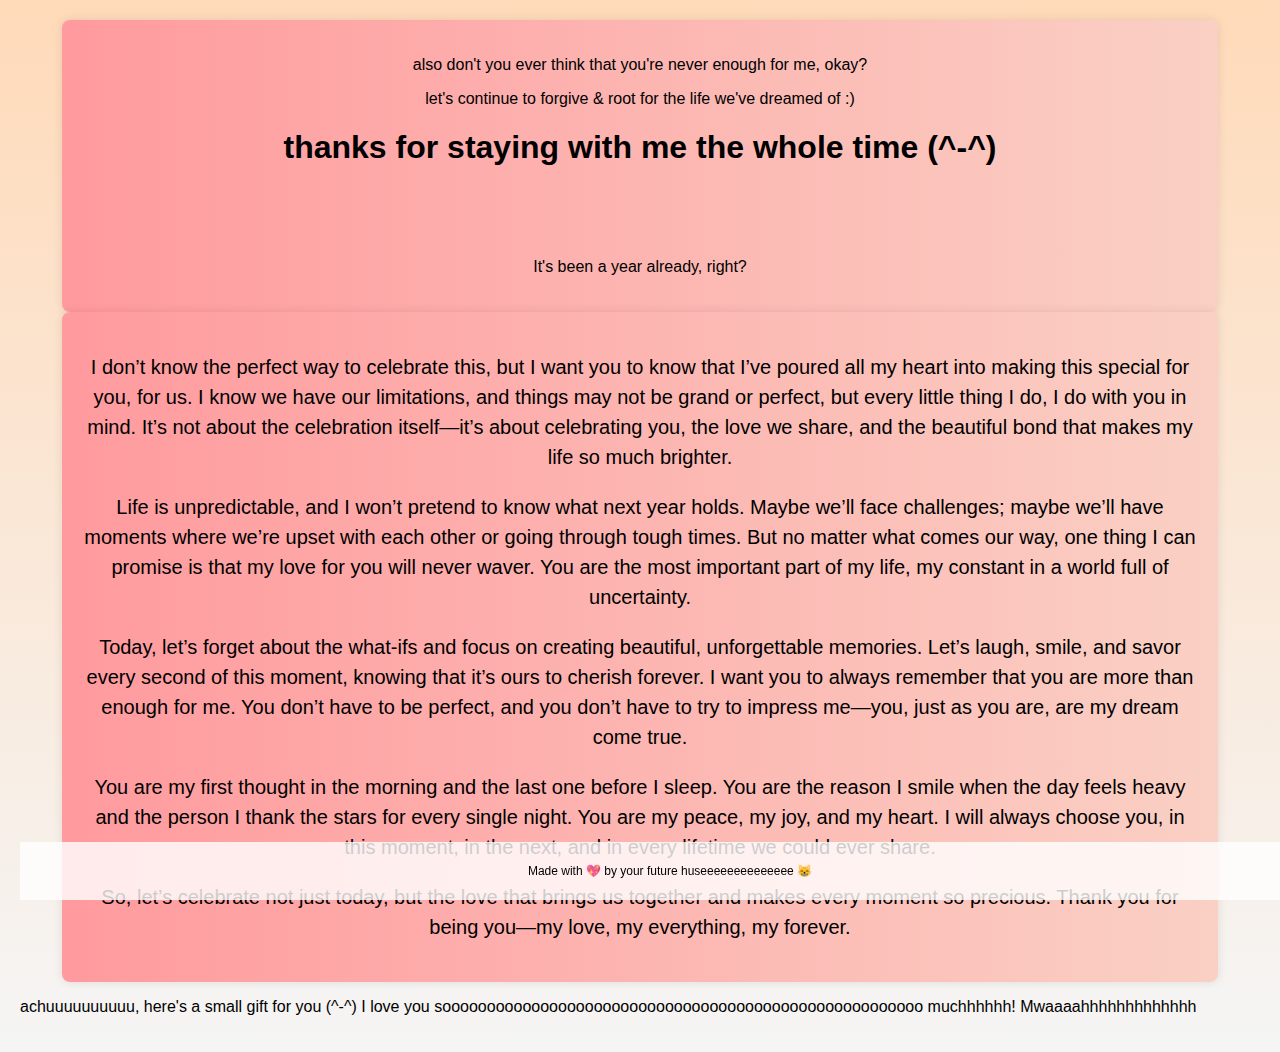
==== commit 2ea0f3d9: "Update index.html" ====
--- a/index.html
+++ b/index.html
@@ -36,31 +36,6 @@
     <p class="text">
         achuuuuuuuuuu, here's a small gift for you (^-^) I love you soooooooooooooooooooooooooooooooooooooooooooooooooooooo muchhhhhh! Mwaaaahhhhhhhhhhhhh
     </p>
-
-    <!-- Envelope animation -->
-    <div class="container">
-        <div class="envelope-wrapper">
-            <div class="envelope">
-                <div class="letter">
-                    <div class="text">
-                        <div class="object">
-                            <strong>Dear Person,</strong>
-                            <p>No matter what happens, you are my constant, my joy, my strength, and the greatest reason I smile every day.</p>
-                        </div>
-                    </div>
-                </div>
-            </div>
-            <div class="heart"></div>
-        </div>
-    </div>
-
-    <!-- Interactive envelope flap -->
-    <script>
-        const envelope = document.querySelector('.envelope-wrapper');
-        envelope.addEventListener('click', () => {
-            envelope.classList.toggle('flap');
-        });
-    </script>
 
     <!-- Intersection observer for scroll-based animations -->
     <script>
--- a/styles.css
+++ b/styles.css
@@ -1,3 +1,14 @@
+:root{
+  --primary: #fff;
+  --bg-color: rgb(5, 53, 61);
+  --bg-envelope-color: #f5edd1;
+  --envelope-tab: #ecdeb8;
+  --envelope-cover: #e6cfa7;
+  --shadow-color: rgba(0, 0, 0, 0.2);
+  --txt-color: #444;
+  --heart-color: rgb(252, 8, 231);
+}
+
 /* General Reset for Mobile */
 body {
     font-family: Arial, sans-serif;
@@ -130,8 +141,12 @@
         padding: 8px;
     }
 
+    
+
     .container {
         padding: 15px; /* Reduce padding */
+        display: grid;
+        place-items: center;
     }
 }
 
@@ -186,6 +201,12 @@
     transition: all 1s ease-in-out;
     box-shadow: 0 0 5px var(--shadow-color);
     padding: 10px;
+
+    .envelope > .letter > .text {
+  font-family: 'Gill Sans', 'Gill Sans MT', Calibri, 'Trebuchet MS', sans-serif;
+  color: var(--txt-color);
+  text-align: left;
+  font-size: 10px;
 }
 
 /* Heart Styling */
